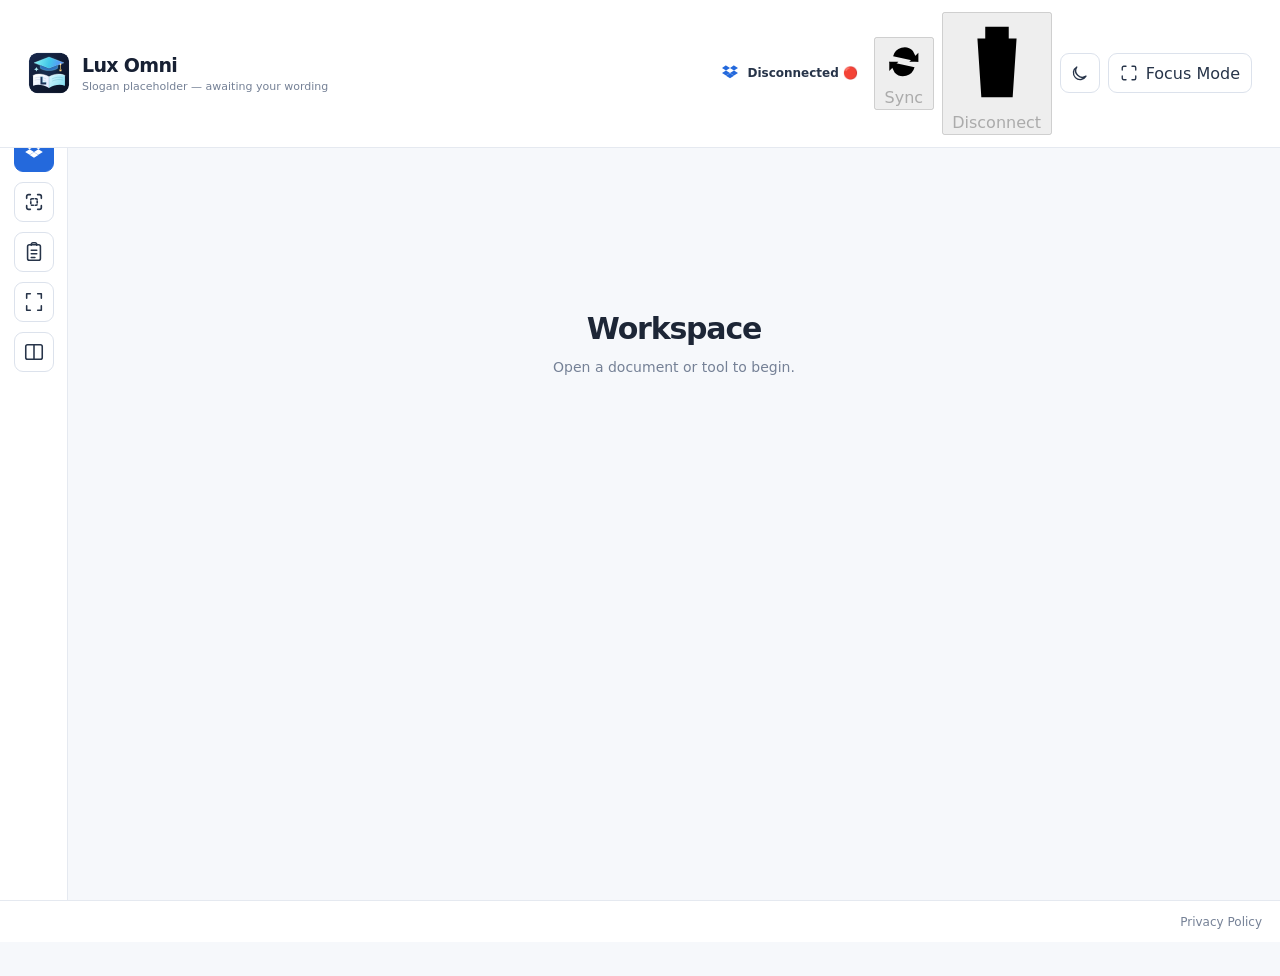
==== site/index.html @ b3dfaf58 "Wire Dropbox manager UI and topbar controls" ====
<!doctype html>
<html lang="en">
<head>
  <meta charset="utf-8">
  <meta name="viewport" content="width=device-width, initial-scale=1">
  <meta name="theme-color" content="#ffffff">
  <meta name="description" content="Lux Omni">
  <link rel="icon" type="image/svg+xml" href="./icons/lux-pdf-viewer-icon.svg">
  <link rel="icon" type="image/png" sizes="64x64" href="./icons/lux-pdf-viewer-icon-64.png">
  <link rel="icon" type="image/png" sizes="256x256" href="./icons/lux-pdf-viewer-icon-256.png">
  <title>Lux Omni</title>
  <script>
    try {
      if (localStorage.getItem("lux-pdf-viewer-theme") === "dark") {
        document.documentElement.setAttribute("data-theme", "dark");
      }
    } catch {}

    try {
      const savedSidebarState = localStorage.getItem("lux-pdf-viewer-sidebar-open");
      document.documentElement.setAttribute(
        "data-sidebar-open",
        savedSidebarState === "false" ? "false" : "true"
      );
    } catch {
      document.documentElement.setAttribute("data-sidebar-open", "true");
    }
  </script>
  <link rel="stylesheet" href="./styles.css">
  <link rel="stylesheet" href="./dropbox-ui.css">
  <link rel="stylesheet" href="./snipping-tool.css">
  <link rel="stylesheet" href="./temporary-log.css">
  <script type="module" src="./app.js"></script>
  <script type="module" src="./snipping-tool.js"></script>
  <script type="module" src="./temporary-log.js"></script>
  <script type="module" src="./dropbox-ui.js"></script>
</head>
<body data-focus-mode="false">
  <script>
    try {
      document.body.dataset.focusMode =
        localStorage.getItem("lux-pdf-viewer-focus-mode") === "true" ? "true" : "false";
    } catch {
      document.body.dataset.focusMode = "false";
    }
  </script>
  <header class="topbar">
    <a class="brand" href="./" aria-label="Lux Omni home">
      <span class="brand-mark" aria-hidden="true">
        <img src="./icons/lux-pdf-viewer-icon.svg" alt="" width="42" height="42">
      </span>
      <span class="brand-copy">
        <span class="brand-name">Lux Omni</span>
        <span class="brand-slogan">Slogan placeholder — awaiting your wording</span>
      </span>
    </a>

    <div class="topbar-actions">
      <button id="dropbox-topbar-button" class="dropbox-topbar-button" type="button" aria-label="Dropbox disconnected" title="Open Dropbox">
        <svg class="dropbox-topbar-logo" viewBox="0 0 24 24" aria-hidden="true">
          <path d="M7.2 2.8 2.4 5.9l4.8 3 4.8-3-4.8-3Zm9.6 0L12 5.9l4.8 3 4.8-3-4.8-3ZM7.2 9l-4.8 3 4.8 3 4.8-3-4.8-3Zm9.6 0L12 12l4.8 3 4.8-3-4.8-3-4.8 3 4.8 3 4.8-3-4.8-3ZM7.2 15.2l4.8 3 4.8-3-4.8-3-4.8 3Z"/>
        </svg>
        <span id="dropbox-status-indicator" class="dropbox-topbar-label" data-state="disconnected">Disconnected 🔴</span>
      </button>
      <button id="dropbox-sync-button" class="dropbox-ui-action dropbox-ui-sync" type="button" title="Save current viewport edits to Dropbox" aria-label="Sync edits to Dropbox" disabled>
        <svg viewBox="0 0 24 24" aria-hidden="true"><path d="M20 7v5h-5M4 17v-5h5"/><path d="M6.1 9A6.5 6.5 0 0 1 17 6l3 6M4 12l3 6a6.5 6.5 0 0 0 10.9-3"/></svg>
        <span class="dropbox-ui-action-label">Sync</span>
      </button>
      <button id="dropbox-disconnect-button" class="dropbox-ui-action dropbox-ui-disconnect" type="button" title="Disconnect Dropbox" aria-label="Disconnect Dropbox" disabled>
        <svg viewBox="0 0 24 24" aria-hidden="true"><path d="M9 6V3h6v3M4 6h16M7 6l1 15h8l1-15M10 10v7M14 10v7"/></svg>
        <span class="dropbox-ui-action-label">Disconnect</span>
      </button>
      <button id="theme-toggle" class="theme-toggle" type="button" aria-label="Switch to dark mode" title="Switch to dark mode" aria-pressed="false">
        <svg class="theme-icon-moon" viewBox="0 0 24 24" aria-hidden="true">
          <path d="M20.2 15.4A8.4 8.4 0 0 1 8.6 3.8 8.5 8.5 0 1 0 20.2 15.4Z"></path>
        </svg>
        <svg class="theme-icon-sun" viewBox="0 0 24 24" aria-hidden="true">
          <circle cx="12" cy="12" r="4"></circle>
          <path d="M12 2v2M12 20v2M4.93 4.93l1.42 1.42m11.3 11.3 1.42 1.42M2 12h2m16 0h2M4.93 19.07l1.42-1.42m11.3-11.3 1.42-1.42"></path>
        </svg>
      </button>
      <button id="focus-mode-toggle" class="focus-toggle" type="button" aria-pressed="false" aria-label="Turn on Focus Mode" title="Turn on Focus Mode">
        <svg class="focus-icon-enter" viewBox="0 0 24 24" aria-hidden="true">
          <path d="M8 3H5a2 2 0 0 0-2 2v3M16 3h3a2 2 0 0 1 2 2v3M21 16v3a2 2 0 0 1-2 2h-3M8 21H5a2 2 0 0 1-2-2v-3"></path>
        </svg>
        <svg class="focus-icon-exit" viewBox="0 0 24 24" aria-hidden="true">
          <path d="M9 3v4a2 2 0 0 1-2 2H3M15 3v4a2 2 0 0 0 2 2h4M3 15h4a2 2 0 0 1 2 2v4M21 15h-4a2 2 0 0 0-2 2v4"></path>
        </svg>
        <span>Focus Mode</span>
      </button>

    </div>
  </header>

  <div class="workspace-shell">
    <div class="sidebar-toggle-row">
      <button
        id="sidebar-toggle"
        class="sidebar-toggle"
        type="button"
        aria-controls="sidebar"
        aria-expanded="true"
        aria-label="Close sidebar"
        title="Close sidebar"
      >
        <svg viewBox="0 0 24 24" aria-hidden="true">
          <path d="M4 6h16M4 12h16M4 18h16"></path>
        </svg>
      </button>
    </div>
    <div id="viewport-composition" class="viewport-composition" hidden>
      <div id="viewport-topbar" class="viewport-topbar" aria-label="Viewport toolbar">
        <div id="viewport-toolbar-full" class="viewport-toolbar-section viewport-toolbar-section--full" hidden>
          <button id="viewport-youtube-full" class="viewport-youtube-button" type="button" aria-label="Load YouTube video into this viewport" title="Load YouTube video into this viewport">
            <svg viewBox="0 0 24 18" aria-hidden="true">
              <path d="M23.5 2.8a3 3 0 0 0-2.1-2.1C19.5.2 12 .2 12 .2S4.5.2 2.6.7A3 3 0 0 0 .5 2.8 31 31 0 0 0 0 9s0 3.7.5 6.2a3 3 0 0 0 2.1 2.1c1.9.5 9.4.5 9.4.5s7.5 0 9.4-.5a3 3 0 0 0 2.1-2.1A31 31 0 0 0 24 9s0-3.7-.5-6.2Z" fill="#ff0033"></path>
              <path d="m9.6 12.7 6.3-3.7-6.3-3.7v7.4Z" fill="#ffffff"></path>
            </svg>
          </button>
          <button id="viewport-minimize-full" class="viewport-minimize-button" type="button" aria-label="Minimize full-screen viewport" title="Minimize viewport">−</button>
          <button id="viewport-close-full" class="viewport-close-button" type="button" data-viewport-close="full" aria-label="Close full-screen viewport" title="Close viewport">×</button>
        </div>
        <div id="viewport-toolbar-left" class="viewport-toolbar-section viewport-toolbar-section--left" hidden>
          <button id="viewport-youtube-left" class="viewport-youtube-button" type="button" aria-label="Load YouTube video into left viewport" title="Load YouTube video into left viewport">
            <svg viewBox="0 0 24 18" aria-hidden="true">
              <path d="M23.5 2.8a3 3 0 0 0-2.1-2.1C19.5.2 12 .2 12 .2S4.5.2 2.6.7A3 3 0 0 0 .5 2.8 31 31 0 0 0 0 9s0 3.7.5 6.2a3 3 0 0 0 2.1 2.1c1.9.5 9.4.5 9.4.5s7.5 0 9.4-.5a3 3 0 0 0 2.1-2.1A31 31 0 0 0 24 9s0-3.7-.5-6.2Z" fill="#ff0033"></path>
              <path d="m9.6 12.7 6.3-3.7-6.3-3.7v7.4Z" fill="#ffffff"></path>
            </svg>
          </button>
          <button id="viewport-minimize-left" class="viewport-minimize-button" type="button" aria-label="Minimize left viewport" title="Minimize left viewport">−</button>
          <button id="viewport-close-left" class="viewport-close-button" type="button" data-viewport-close="left" aria-label="Close left viewport" title="Close left viewport">×</button>
        </div>
        <div id="viewport-toolbar-right" class="viewport-toolbar-section viewport-toolbar-section--right" hidden>
          <button id="viewport-youtube-right" class="viewport-youtube-button" type="button" aria-label="Load YouTube video into right viewport" title="Load YouTube video into right viewport">
            <svg viewBox="0 0 24 18" aria-hidden="true">
              <path d="M23.5 2.8a3 3 0 0 0-2.1-2.1C19.5.2 12 .2 12 .2S4.5.2 2.6.7A3 3 0 0 0 .5 2.8 31 31 0 0 0 0 9s0 3.7.5 6.2a3 3 0 0 0 2.1 2.1c1.9.5 9.4.5 9.4.5s7.5 0 9.4-.5a3 3 0 0 0 2.1-2.1A31 31 0 0 0 24 9s0-3.7-.5-6.2Z" fill="#ff0033"></path>
              <path d="m9.6 12.7 6.3-3.7-6.3-3.7v7.4Z" fill="#ffffff"></path>
            </svg>
          </button>
          <button id="viewport-minimize-right" class="viewport-minimize-button" type="button" aria-label="Minimize right viewport" title="Minimize right viewport">−</button>
          <button id="viewport-close-right" class="viewport-close-button" type="button" data-viewport-close="right" aria-label="Close right viewport" title="Close right viewport">×</button>
        </div>
      </div>
      <div id="viewport-fullscreen-layout" class="viewport-stage viewport-stage--full" hidden>
        <div class="viewport" data-viewport-side="full"></div>
      </div>
      <div id="viewport-split-layout" class="viewport-stage viewport-stage--split" hidden>
        <div class="viewport viewport--split" data-viewport-side="left"></div>
        <div class="viewport viewport--split" data-viewport-side="right"></div>
      </div>
      <span id="viewport-number-full" class="viewport-number viewport-number--full" aria-hidden="true" hidden>0</span>
      <span id="viewport-number-left" class="viewport-number viewport-number--left" aria-hidden="true" hidden>1/2</span>
      <span id="viewport-number-right" class="viewport-number viewport-number--right" aria-hidden="true" hidden>2/2</span>
      <div id="viewport-split-divider" class="viewport-split-divider" role="separator" aria-label="Resize viewports" aria-orientation="vertical" aria-valuemin="20" aria-valuemax="80" aria-valuenow="50" tabindex="0" hidden></div>
      <div id="viewport-minimized-dock" class="viewport-minimized-dock" aria-label="Minimized viewports" hidden>
        <div id="viewport-minimized-items" class="viewport-minimized-items"></div>
      </div>
    </div>

    <div class="workspace-layout">
      <aside id="sidebar" class="sidebar" aria-label="Sidebar">
        <div class="sidebar-inner">
          <div class="sidebar-cloud-actions">
            <button id="dropbox-sidebar-button" class="toolbar-button toolbar-button-primary toolbar-icon-button" type="button" aria-label="Dropbox" title="Dropbox">
              <svg class="dropbox-logo" viewBox="0 0 24 24" aria-hidden="true">
                <path d="M7.2 2.8 2.4 5.9l4.8 3 4.8-3-4.8-3Zm9.6 0L12 5.9l4.8 3 4.8-3-4.8-3ZM7.2 9l-4.8 3 4.8 3 4.8-3-4.8-3Zm9.6 0L12 12l4.8 3 4.8-3-4.8-3-4.8 3 4.8 3 4.8-3-4.8-3ZM7.2 15.2l4.8 3 4.8-3-4.8-3-4.8 3Z"/>
              </svg>
            </button>
            <button id="sidebar-screenshot" class="toolbar-button toolbar-icon-button" type="button" aria-label="Open Lux Omni Snipping Tool" title="Lux Omni Snipping Tool">
              <svg viewBox="0 0 24 24" aria-hidden="true">
                <path d="M8 4H6a2 2 0 0 0-2 2v2M16 4h2a2 2 0 0 1 2 2v2M20 16v2a2 2 0 0 1-2 2h-2M8 20H6a2 2 0 0 1-2-2v-2"/>
                <rect x="8.5" y="8.5" width="7" height="7" rx="1" stroke-dasharray="2 2"/>
              </svg>
            </button>
            <a id="clipboard-open" class="toolbar-button toolbar-icon-button" href="./clipboard.html" target="_blank" rel="noopener noreferrer" aria-label="Open Lux Omni Clipboard in a new tab" title="Lux Omni Clipboard">
              <svg class="clipboard-icon" viewBox="0 0 24 24" aria-hidden="true">
                <rect x="5" y="4" width="14" height="17" rx="2"></rect>
                <path d="M9 4.5V3.8A1.8 1.8 0 0 1 10.8 2h2.4A1.8 1.8 0 0 1 15 3.8v.7M9 10h6M9 14h6M9 18h4"></path>
              </svg>
            </a>
            <button id="viewport-fullscreen" class="toolbar-button toolbar-icon-button viewport-mode-button" type="button" aria-label="Open full-screen viewport" title="Full Screen" aria-pressed="false">
              <svg class="viewport-mode-icon" viewBox="0 0 24 24" aria-hidden="true">
                <path d="M8 3H4v5M16 3h4v5M20 16v5h-4M8 21H4v-5"></path>
              </svg>
            </button>
            <button id="viewport-split-screen" class="toolbar-button toolbar-icon-button viewport-mode-button" type="button" aria-label="Open split-screen viewports" title="Split Screen" aria-pressed="false">
              <svg class="viewport-mode-icon" viewBox="0 0 24 24" aria-hidden="true">
                <rect x="3" y="4" width="18" height="16" rx="2"></rect>
                <path d="M12 4v16"></path>
              </svg>
            </button>
          </div>
        </div>
      </aside>
      <main class="workspace" aria-label="PDF workspace">
        <div class="workspace-empty-state">
          <h1>Workspace</h1>
          <p>Open a document or tool to begin.</p>
        </div>
      </main>
    </div>
  </div>

  <div id="lux-snip-capture-panel" class="lux-snip-capture-panel" hidden role="region" aria-label="Lux Omni Snipping Tool capture options">
    <p class="lux-snip-panel-title">Lux Omni Snipping Tool</p>
    <div class="lux-snip-mode-group" role="group" aria-label="Snip mode">
      <button type="button" data-lux-snip-mode="rectangle" class="is-active" aria-pressed="true">Rectangle</button>
      <button type="button" data-lux-snip-mode="freeform" aria-pressed="false">Freeform</button>
      <button type="button" data-lux-snip-mode="viewport" aria-pressed="false">Viewport</button>
    </div>
    <label for="lux-snip-delay">Delay
      <select id="lux-snip-delay">
        <option value="0">None</option><option value="3">3 seconds</option><option value="5">5 seconds</option><option value="10">10 seconds</option>
      </select>
    </label>
    <button id="lux-snip-new" class="primary" type="button">Start Snipping</button>
    <button id="lux-snip-cancel" class="danger" type="button">Cancel</button>
  </div>
  <div id="lux-snip-countdown" hidden role="status" aria-live="polite"></div>
  <div id="lux-snip-selection" hidden tabindex="-1" aria-label="Select an area of the visible browser viewport">
    <div id="lux-snip-selection-box" hidden></div>
    <div id="lux-snip-selection-help">Drag to select the visible viewport area</div>
    <div id="lux-snip-selection-toolbar" role="toolbar" aria-label="Capture selection tools" hidden>
      <span>Lux Omni Snipping Tool</span>
      <button type="button" data-lux-snip-selection-mode="rectangle">Rectangle</button>
      <button type="button" data-lux-snip-selection-mode="freeform">Freeform</button>
      <button type="button" data-lux-snip-selection-mode="viewport">Viewport</button>
      <button id="lux-snip-selection-cancel" type="button">Cancel</button>
    </div>
  </div>

  <div id="lux-snip-editor-modal" class="lux-snip-editor-modal" role="dialog" aria-modal="true" aria-labelledby="lux-snip-editor-title" hidden>
    <div class="lux-snip-editor-backdrop" aria-hidden="true"></div>
    <section class="lux-snip-editor-dialog">
      <header class="lux-snip-editor-header">
        <img class="lux-snip-brand-icon" src="./icons/lux-pdf-viewer-icon.svg" alt="">
        <h2 id="lux-snip-editor-title" class="lux-snip-editor-title">Lux Omni Snipping Tool</h2>
        <button id="lux-snip-discard" type="button" aria-label="Discard screenshot and close" title="Discard screenshot and close">
          <svg viewBox="0 0 24 24" aria-hidden="true"><path d="M6 6 18 18M18 6 6 18"></path></svg>
        </button>
      </header>
      <div class="lux-snip-editor-toolbar" role="toolbar" aria-label="Screenshot editing tools">
        <button type="button" data-lux-snip-tool="pen" class="is-active" aria-pressed="true" title="Pen"><svg viewBox="0 0 24 24" aria-hidden="true"><path d="m4 20 4.5-1 11-11a2.1 2.1 0 0 0-3-3l-11 11L4 20Z"/></svg>Pen</button>
        <button type="button" data-lux-snip-tool="highlighter" aria-pressed="false" title="Highlighter"><svg viewBox="0 0 24 24" aria-hidden="true"><path d="m4 16 10-10 4 4L8 20H4v-4Z"/><path d="m12 8 4 4M3 22h18"/></svg>Highlight</button>
        <button type="button" data-lux-snip-tool="eraser" aria-pressed="false" title="Eraser"><svg viewBox="0 0 24 24" aria-hidden="true"><path d="m7 21-5-5a2 2 0 0 1 0-3l9-9a2 2 0 0 1 3 0l7 7a2 2 0 0 1 0 3l-7 7H7Z"/><path d="m8 6 10 10M14 21h8"/></svg>Eraser</button>
        <button type="button" data-lux-snip-tool="text" aria-pressed="false" title="Insert text"><svg viewBox="0 0 24 24" aria-hidden="true"><path d="M4 6V4h16v2M12 4v16M8 20h8"/></svg>Text</button>
        <button type="button" data-lux-snip-tool="crop" aria-pressed="false" title="Crop screenshot"><svg viewBox="0 0 24 24" aria-hidden="true"><path d="M6 3v12a3 3 0 0 0 3 3h12M3 6h12a3 3 0 0 1 3 3v12"/></svg>Crop</button>
        <span class="lux-snip-toolbar-divider"></span>
        <div class="lux-snip-color-row" role="group" aria-label="Annotation color">
          <button type="button" data-lux-snip-color="#e03131" class="lux-snip-color is-active" aria-label="Red" aria-pressed="true" title="Red" style="background:#e03131"></button>
          <button type="button" data-lux-snip-color="#ff922b" class="lux-snip-color" aria-label="Orange" aria-pressed="false" title="Orange" style="background:#ff922b"></button>
          <button type="button" data-lux-snip-color="#f08c00" class="lux-snip-color" aria-label="Yellow" aria-pressed="false" title="Yellow" style="background:#f08c00"></button>
          <button type="button" data-lux-snip-color="#2f9e44" class="lux-snip-color" aria-label="Green" aria-pressed="false" title="Green" style="background:#2f9e44"></button>
          <button type="button" data-lux-snip-color="#1971c2" class="lux-snip-color" aria-label="Blue" aria-pressed="false" title="Blue" style="background:#1971c2"></button>
          <button type="button" data-lux-snip-color="#7048e8" class="lux-snip-color" aria-label="Purple" aria-pressed="false" title="Purple" style="background:#7048e8"></button>
          <button type="button" data-lux-snip-color="#111827" class="lux-snip-color" aria-label="Black" aria-pressed="false" title="Black" style="background:#111827"></button>
        </div>
        <select id="lux-snip-width" aria-label="Pen thickness" title="Pen thickness"><option value="2">Thin</option><option value="3" selected>Medium</option><option value="6">Thick</option></select>
        <span class="lux-snip-toolbar-divider"></span>
        <button id="lux-snip-undo" type="button" title="Undo" aria-label="Undo" disabled><svg viewBox="0 0 24 24" aria-hidden="true"><path d="M9 14 4 9l5-5"/><path d="M4 9h9a7 7 0 0 1 0 14h-2"/></svg></button>
        <button id="lux-snip-redo" type="button" title="Redo" aria-label="Redo" disabled><svg viewBox="0 0 24 24" aria-hidden="true"><path d="m15 14 5-5-5-5"/><path d="M20 9h-9a7 7 0 0 0 0 14h2"/></svg></button>
        <button id="lux-snip-zoom-out" type="button" title="Zoom out" aria-label="Zoom out">−</button>
        <span id="lux-snip-zoom-label" aria-live="polite">100%</span>
        <button id="lux-snip-zoom-in" type="button" title="Zoom in" aria-label="Zoom in">+</button>
        <button id="lux-snip-copy" type="button" title="Copy annotated screenshot to the system clipboard"><svg viewBox="0 0 24 24" aria-hidden="true"><rect x="8" y="8" width="12" height="13" rx="2"/><path d="M16 8V5a2 2 0 0 0-2-2H5a2 2 0 0 0-2 2v11a2 2 0 0 0 2 2h3"/></svg>Copy</button>
        <button id="lux-snip-log" type="button" title="Add this annotated screenshot to Lux Omni Clipboard Log"><svg viewBox="0 0 24 24" aria-hidden="true"><path d="M12 5v14M5 12h14"/><path d="M4 3h16a1 1 0 0 1 1 1v16a1 1 0 0 1-1 1H4a1 1 0 0 1-1-1V4a1 1 0 0 1 1-1Z"/></svg>Add to log</button>
        <button id="lux-snip-save" type="button" title="Save screenshot as PNG"><svg viewBox="0 0 24 24" aria-hidden="true"><path d="M12 3v12m-5-5 5 5 5-5M4 18v3h16v-3"/></svg>Save</button>
      </div>
      <div id="lux-snip-workarea" class="lux-snip-workarea">
        <div id="lux-snip-stage">
          <canvas id="lux-snip-base" aria-label="Captured screenshot"></canvas>
          <canvas id="lux-snip-ink" aria-label="Draw or crop on the captured screenshot"></canvas>
          <div id="lux-snip-crop-box" hidden></div>
        </div>
      </div>
      <div id="lux-snip-status" role="status" aria-live="polite"></div>
    </section>
  </div>
  <div id="lux-snip-notice" role="status" aria-live="polite" hidden></div>

  <div id="dropbox-file-manager" class="dropbox-ui-modal" role="dialog" aria-modal="true" aria-labelledby="dropbox-file-manager-title" aria-describedby="dropbox-file-manager-status" hidden>
    <div class="dropbox-ui-backdrop" data-dropbox-ui-close></div>
    <section class="dropbox-ui-dialog" role="document">
      <header class="dropbox-ui-header">
        <div class="dropbox-ui-heading">
          <h2 id="dropbox-file-manager-title">Dropbox Files</h2>
          <p id="dropbox-current-location" class="dropbox-current-location">My Dropbox</p>
        </div>
        <div class="dropbox-ui-header-actions">
          <input id="dropbox-upload-input" class="dropbox-ui-file-input" type="file" aria-label="Choose a file to upload">
          <label class="dropbox-ui-upload-button" for="dropbox-upload-input" title="Upload a file from this device">
            <svg viewBox="0 0 24 24" aria-hidden="true"><path d="M12 16V4m-5 5 5-5 5 5"/><path d="M4 16v4h16v-4"/></svg>
            <span>Upload File</span>
          </label>
          <button id="dropbox-file-manager-close" class="dropbox-ui-close" type="button" aria-label="Close Dropbox Files" title="Close">
            <svg viewBox="0 0 24 24" aria-hidden="true"><path d="m6 6 12 12M18 6 6 18"/></svg>
          </button>
        </div>
      </header>
      <div class="dropbox-ui-navigation">
        <button id="dropbox-folder-back" class="dropbox-ui-back" type="button" disabled>
          <svg viewBox="0 0 24 24" aria-hidden="true"><path d="m14 5-7 7 7 7M7 12h14"/></svg>
          <span>Back</span>
        </button>
        <span class="dropbox-ui-navigation-hint">Choose a file, or open a folder to browse its contents.</span>
      </div>
      <p id="dropbox-file-manager-status" class="dropbox-ui-status" role="status" aria-live="polite">Checking Dropbox connection…</p>
      <div class="dropbox-ui-list-wrap">
        <ul id="dropbox-file-list" class="dropbox-ui-file-list" aria-label="Dropbox files and folders"></ul>
        <div id="dropbox-empty-state" class="dropbox-ui-empty" hidden>
          <svg viewBox="0 0 48 48" aria-hidden="true"><path d="M7 14.5A3.5 3.5 0 0 1 10.5 11H20l4 4h13.5A3.5 3.5 0 0 1 41 18.5v18a3.5 3.5 0 0 1-3.5 3.5h-27A3.5 3.5 0 0 1 7 36.5Z"/></svg>
          <strong>This folder is empty</strong>
          <span>Upload a file or go back to another folder.</span>
        </div>
      </div>
      <footer id="dropbox-selection-actions" class="dropbox-ui-selection" hidden>
        <div class="dropbox-ui-selected-copy">
          <span class="dropbox-ui-selected-label">Selected file</span>
          <strong id="dropbox-selected-name">No file selected</strong>
        </div>
        <div class="dropbox-ui-viewport-actions">
          <button id="dropbox-add-left" type="button">Add to Left Viewport</button>
          <button id="dropbox-add-right" type="button">Add to Right Viewport</button>
          <button id="dropbox-add-full" type="button">Add to Full Viewport</button>
        </div>
      </footer>
    </section>
  </div>
  <div id="dropbox-ui-toast" class="dropbox-ui-toast" role="status" aria-live="polite" hidden></div>

  <footer class="site-footer"><a href="./privacy.html">Privacy Policy</a></footer>
</body>
</html>
---- site/styles.css ----
:root {
  color-scheme: light;
  font-family: Inter, ui-sans-serif, system-ui, -apple-system, BlinkMacSystemFont, "Segoe UI", sans-serif;
  font-synthesis: none;
  text-rendering: optimizeLegibility;
  -webkit-font-smoothing: antialiased;
  -moz-osx-font-smoothing: grayscale;

  --ink: #1d2636;
  --muted: #758196;
  --line: #e5e9f0;
  --panel: #ffffff;
  --workspace: #f6f8fb;
  --accent: #4263eb;
  --brand-mark-bg: #eef2ff;
  --brand-name: #172033;

  --control-text: #273449;
  --control-bg: #ffffff;
  --control-border: #dce2ec;
  --control-hover-bg: #f7f8ff;
  --control-hover-border: #bac7ff;
  --focus-outline: #a5b4fc;
  --sidebar-width: 68px;
}

:root[data-theme="dark"] {
  color-scheme: dark;
  --ink: #e8edf5;
  --muted: #a0aabd;
  --line: #303949;
  --panel: #181e29;
  --workspace: #10151e;
  --accent: #a5b4fc;
  --brand-mark-bg: #252d44;
  --brand-name: #f3f5fa;

  --control-text: #e7ecf5;
  --control-bg: #1d2533;
  --control-border: #3a4557;
  --control-hover-bg: #29344a;
  --control-hover-border: #6577b8;
  --focus-outline: #8195dc;
}

* {
  box-sizing: border-box;
}

html,
body {
  min-width: 320px;
  min-height: 100%;
  margin: 0;
}

body {
  min-height: 100vh;
  color: var(--ink);
  background: var(--workspace);
  transition: background-color 180ms ease, color 180ms ease;
}

button,
a {
  font: inherit;
}

.topbar {
  position: fixed;
  top: 0;
  right: 0;
  left: 0;
  z-index: 10;
  display: flex;
  width: 100%;
  min-height: 76px;
  align-items: center;
  justify-content: space-between;
  gap: 24px;
  padding: 12px 28px;
  border-bottom: 1px solid var(--line);
  background: var(--panel);
  transform: translateY(0);
  transition:
    transform 280ms cubic-bezier(0.22, 1, 0.36, 1),
    background-color 180ms ease,
    color 180ms ease,
    border-color 180ms ease;
}

.brand {
  display: inline-flex;
  min-width: 0;
  align-items: center;
  gap: 12px;
  color: inherit;
  text-decoration: none;
}

.brand-mark {
  display: grid;
  width: 42px;
  height: 42px;
  flex: 0 0 42px;
  place-items: center;
  border-radius: 12px;
  color: var(--accent);
  background: transparent;
  transition: color 180ms ease;
}

.brand-mark img {
  display: block;
  width: 100%;
  height: 100%;
  object-fit: contain;
}

.brand-copy {
  display: flex;
  min-width: 0;
  flex-direction: column;
  gap: 3px;
}

.brand-name {
  overflow: hidden;
  color: var(--brand-name);
  font-size: 19px;
  font-weight: 720;
  letter-spacing: -0.035em;
  line-height: 1.2;
  text-overflow: ellipsis;
  white-space: nowrap;
}

.brand-slogan {
  color: var(--muted);
  font-size: 11px;
  line-height: 1.25;
}

.topbar-actions {
  display: flex;
  flex: 0 0 auto;
  align-items: center;
  gap: 8px;
}

.dropbox-topbar-button {
  display: inline-flex;
  min-width: 0;
  min-height: 40px;
  align-items: center;
  justify-content: center;
  gap: 7px;
  padding: 0 7px;
  border: 1px solid transparent;
  border-radius: 9px;
  color: var(--control-text);
  background: transparent;
  cursor: pointer;
  font: inherit;
  white-space: nowrap;
  transition: background-color 180ms ease, border-color 180ms ease;
}

.dropbox-topbar-button:hover {
  border-color: var(--control-border);
  background: var(--control-hover-bg);
}

.dropbox-topbar-button:focus-visible {
  outline: 3px solid var(--focus-outline);
  outline-offset: 2px;
}

.dropbox-topbar-logo {
  display: block;
  width: 20px;
  height: 20px;
  flex: 0 0 20px;
  fill: #2469dc;
}

.dropbox-topbar-label {
  max-width: 148px;
  overflow: hidden;
  color: var(--control-text);
  font-size: 12px;
  font-weight: 600;
  text-overflow: ellipsis;
  white-space: nowrap;
}

.theme-toggle,
.focus-toggle,
.sidebar-toggle {
  border: 1px solid var(--control-border);
  color: var(--control-text);
  background: var(--control-bg);
  cursor: pointer;
  transition: background-color 180ms ease, color 180ms ease, border-color 180ms ease;
}

.theme-toggle:hover,
.focus-toggle:hover,
.focus-toggle[aria-pressed="true"],
.sidebar-toggle:hover {
  border-color: var(--control-hover-border);
  background: var(--control-hover-bg);
}

.theme-toggle:focus-visible,
.focus-toggle:focus-visible,
.sidebar-toggle:focus-visible,
.brand:focus-visible {
  outline: 3px solid var(--focus-outline);
  outline-offset: 3px;
}

.theme-toggle {
  display: grid;
  width: 40px;
  height: 40px;
  flex: 0 0 40px;
  place-items: center;
  padding: 0;
  border-radius: 9px;
}

.theme-toggle svg {
  width: 19px;
  height: 19px;
  fill: none;
  stroke: currentColor;
  stroke-linecap: round;
  stroke-linejoin: round;
  stroke-width: 1.7;
}

.theme-icon-sun {
  display: none;
}

:root[data-theme="dark"] .theme-icon-moon {
  display: none;
}

:root[data-theme="dark"] .theme-icon-sun {
  display: block;
}

.focus-toggle {
  display: inline-flex;
  min-height: 40px;
  align-items: center;
  justify-content: center;
  gap: 8px;
  padding: 0 11px;
  border-radius: 9px;
  white-space: nowrap;
}

.focus-toggle svg {
  width: 18px;
  height: 18px;
  flex: 0 0 18px;
  fill: none;
  stroke: currentColor;
  stroke-linecap: round;
  stroke-linejoin: round;
  stroke-width: 1.8;
}

.focus-icon-exit {
  display: none;
}

body[data-focus-mode="true"] .focus-icon-enter {
  display: none;
}

body[data-focus-mode="true"] .focus-icon-exit {
  display: block;
}

/* Focus Mode only changes topbar visibility when the user enables it. */
body[data-focus-mode="true"] .topbar {
  transform: translateY(-100%);
  pointer-events: none;
}

body[data-focus-mode="true"] .topbar.is-visible {
  transform: translateY(0);
  pointer-events: auto;
}

.workspace-shell {
  position: relative;
  margin-top: 76px;
}

body[data-focus-mode="true"] .workspace-shell {
  margin-top: 0;
}

.sidebar-toggle-row {
  position: relative;
  z-index: 4;
  display: flex;
  width: var(--sidebar-width);
  height: 44px;
  align-items: center;
  padding: 0 12px;
  background: var(--workspace);
  pointer-events: none;
}

:root[data-sidebar-open="false"] .sidebar-toggle-row {
  background: transparent;
}

.sidebar-toggle {
  pointer-events: auto;
}

.viewport-composition {
  position: absolute;
  top: 0;
  right: 0;
  bottom: 0;
  left: var(--sidebar-width);
  z-index: 2;
  display: grid;
  min-width: 0;
  min-height: 0;
  grid-template-columns: minmax(0, var(--split-left-share, 1fr)) 5px minmax(0, var(--split-right-share, 1fr));
  grid-template-rows: 44px minmax(0, 1fr) auto;
}

:root[data-sidebar-open="false"] .viewport-composition {
  left: 0;
}

.viewport-topbar {
  display: grid;
  grid-column: 1 / -1;
  grid-row: 1;
  min-width: 0;
  grid-template-columns: minmax(0, var(--split-left-share, 1fr)) 5px minmax(0, var(--split-right-share, 1fr));
  background: #d1d5db;
  border-bottom: 1px solid var(--line);
}

.viewport-toolbar-section {
  display: flex;
  min-width: 0;
  min-height: 0;
  align-items: center;
  justify-content: flex-end;
  gap: 6px;
  padding: 0 8px;
}

.viewport-youtube-button {
  display: grid;
  width: 30px;
  height: 26px;
  flex: 0 0 30px;
  place-items: center;
  margin-right: auto;
  padding: 0;
  border: 1px solid transparent;
  border-radius: 5px;
  background: transparent;
  cursor: pointer;
  transition: background-color 140ms ease, border-color 140ms ease;
}

.viewport-youtube-button:hover {
  border-color: rgb(255 0 51 / 20%);
  background: rgb(255 255 255 / 55%);
}

.viewport-youtube-button:focus-visible {
  outline: 2px solid #dc2626;
  outline-offset: 2px;
}

.viewport-youtube-button svg {
  display: block;
  width: 20px;
  height: 15px;
}

.viewport-toolbar-section--full {
  grid-column: 1 / -1;
}

.viewport-toolbar-section--left {
  grid-column: 1;
}

.viewport-toolbar-section--right {
  grid-column: 3;
}

.viewport-minimize-button,
.viewport-close-button {
  display: grid;
  width: 24px;
  height: 24px;
  flex: 0 0 24px;
  place-items: center;
  padding: 0;
  border: 0;
  border-radius: 4px;
  color: #ffffff;
  background: #dc2626;
  cursor: pointer;
  font-size: 20px;
  font-weight: 700;
  line-height: 1;
  transition: background-color 140ms ease, box-shadow 140ms ease;
}

.viewport-minimize-button {
  width: 24px;
  height: 24px;
  flex: 0 0 24px;
  place-items: center;
  padding: 0;
  border: 0;
  border-radius: 4px;
  color: #ffffff;
  background: #6b7280;
  cursor: pointer;
  font-size: 22px;
  font-weight: 600;
  line-height: 1;
  transition: background-color 140ms ease, box-shadow 140ms ease;
}

.viewport-minimize-button:hover {
  background: #4b5563;
}

.viewport-minimize-button:focus-visible {
  outline: 2px solid #374151;
  outline-offset: 2px;
}

.viewport-close-button:hover {
  background: #b91c1c;
}

.viewport-close-button:focus-visible {
  outline: 2px solid #991b1b;
  outline-offset: 2px;
}

.sidebar-toggle {
  display: grid;
  width: 36px;
  height: 36px;
  place-items: center;
  padding: 0;
  border-radius: 8px;
}

.sidebar-toggle svg {
  width: 19px;
  height: 19px;
  fill: none;
  stroke: currentColor;
  stroke-width: 1.8;
  stroke-linecap: round;
}

.workspace-layout {
  display: grid;
  grid-template-columns: var(--sidebar-width) minmax(0, 1fr);
  min-height: calc(100vh - 120px);
  transition: grid-template-columns 240ms cubic-bezier(0.22, 1, 0.36, 1);
}

:root[data-sidebar-open="false"] .workspace-layout {
  grid-template-columns: 0 minmax(0, 1fr);
}

.sidebar {
  min-width: 0;
  overflow: hidden;
  border-right: 1px solid var(--line);
  background: var(--panel);
  transition: background-color 180ms ease, border-color 180ms ease;
}

:root[data-sidebar-open="false"] .sidebar {
  border-right-color: transparent;
}

.sidebar-inner {
  width: var(--sidebar-width);
  min-width: var(--sidebar-width);
  min-height: calc(100vh - 120px);
  height: 100%;
  padding: 12px 8px;
  overflow-x: hidden;
}

.workspace {
  min-width: 0;
  min-height: calc(100vh - 120px);
  background: var(--workspace);
}

.viewport-stage {
  width: 100%;
  height: 100%;
  min-width: 0;
  min-height: 0;
}

.viewport-stage--full {
  grid-column: 1 / -1;
  grid-row: 2;
}

.viewport-stage--split {
  display: contents;
}

.viewport-stage--split > .viewport:first-child {
  grid-column: 1;
  grid-row: 2;
}

.viewport-stage--split > .viewport:last-child {
  grid-column: 3;
  grid-row: 2;
}

.viewport-composition[data-mode^="solo-"] {
  grid-template-columns: minmax(0, 1fr) 0 minmax(0, 0fr);
}

.viewport-composition[data-mode^="solo-"] .viewport-topbar {
  grid-template-columns: minmax(0, 1fr) 0 minmax(0, 0fr);
}

.viewport-composition[data-mode^="solo-"] .viewport-stage--split > .viewport {
  display: none;
}

.viewport-composition[data-mode="solo-left"] .viewport-stage--split > .viewport[data-viewport-side="left"],
.viewport-composition[data-mode="solo-right"] .viewport-stage--split > .viewport[data-viewport-side="right"] {
  display: block;
  grid-column: 1 / -1;
  grid-row: 2;
}

.viewport-number {
  position: relative;
  z-index: 4;
  display: grid;
  width: 25px;
  height: 30px;
  align-self: center;
  justify-self: end;
  place-items: center;
  margin-right: 7px;
  border: 1px solid #94a3b8;
  border-radius: 5px;
  color: #111827;
  background: #ffffff;
  box-shadow: 0 1px 3px rgb(15 23 42 / 12%);
  font-size: 11px;
  font-weight: 750;
  line-height: 1;
  pointer-events: none;
  grid-row: 2;
}

.viewport-number--full {
  grid-column: 1 / -1;
}

.viewport-number--left {
  grid-column: 1;
}

.viewport-number--right {
  grid-column: 3;
}

.viewport-composition[data-mode="solo-right"] .viewport-number--right {
  grid-column: 1 / -1;
}

.viewport-minimized-dock {
  display: flex;
  min-width: 0;
  max-width: 100%;
  grid-column: 1 / -1;
  grid-row: 3;
  align-items: center;
  padding: 7px 9px;
  border-top: 1px solid var(--line);
  background: var(--workspace);
}

.viewport-minimized-items {
  display: flex;
  min-width: 0;
  max-width: 100%;
  flex: 1 1 auto;
  flex-wrap: wrap;
  gap: 7px;
}

.viewport-minimized-bar {
  display: grid;
  width: min(100%, 340px);
  min-width: min(220px, 100%);
  min-height: 34px;
  grid-template-columns: auto minmax(0, 1fr) auto;
  align-items: center;
  gap: 8px;
  padding: 0 10px;
  border: 1px solid var(--control-border);
  border-radius: 7px;
  color: var(--control-text);
  background: var(--panel);
  cursor: pointer;
  text-align: left;
  box-shadow: 0 1px 3px rgb(15 23 42 / 8%);
}

.viewport-minimized-bar:hover {
  border-color: var(--control-hover-border);
  background: var(--control-hover-bg);
}

.viewport-minimized-bar:focus-visible {
  outline: 2px solid var(--focus-outline);
  outline-offset: 2px;
}

.viewport-minimized-file {
  overflow: hidden;
  font-size: 12px;
  line-height: 1.3;
  text-overflow: ellipsis;
  white-space: nowrap;
}

.viewport-minimized-number {
  color: var(--muted);
  font-size: 11px;
  font-weight: 750;
  white-space: nowrap;
}

.viewport-minimized-restore {
  color: var(--muted);
  font-size: 17px;
  line-height: 1;
}

.viewport-composition.is-minimized-only {
  pointer-events: none;
}

.viewport-composition.is-minimized-only .viewport-minimized-dock {
  pointer-events: auto;
}

.viewport-split-divider {
  position: relative;
  z-index: 5;
  grid-column: 2;
  grid-row: 1 / 3;
  width: 5px;
  cursor: col-resize;
  touch-action: none;
  user-select: none;
}

.viewport-split-divider::before {
  position: absolute;
  top: 0;
  bottom: 0;
  left: 2px;
  width: 1px;
  background: var(--line);
  content: "";
  transition: background-color 160ms ease;
}

.viewport-split-divider:hover::before,
.viewport-split-divider:focus-visible::before,
.viewport-split-divider:active::before {
  background: var(--accent);
}

.viewport {
  width: 100%;
  height: 100%;
  min-width: 0;
  min-height: 0;
  overflow-x: hidden;
  overflow-y: scroll;
  border: 1px solid var(--line);
  background: #ffffff;
}

.viewport-youtube-content {
  display: grid;
  width: 100%;
  min-height: 100%;
  place-items: start center;
  padding: 12px;
  background: #ffffff;
}

.viewport-youtube-frame {
  display: block;
  width: min(100%, 960px);
  height: auto;
  aspect-ratio: 16 / 9;
  border: 0;
  background: #000000;
}

.viewport-youtube-error {
  margin: 12px;
  color: #dc2626;
  font-size: 13px;
  line-height: 1.5;
}

.sidebar-cloud-actions {
  display: flex;
  width: 100%;
  flex-direction: column;
  align-items: center;
  gap: 10px;
}

.toolbar-button {
  display: inline-flex;
  width: 100%;
  min-height: 42px;
  align-items: center;
  justify-content: flex-start;
  gap: 11px;
  padding: 10px 12px;
  border: 1px solid var(--control-border);
  border-radius: 10px;
  color: var(--control-text);
  background: var(--control-bg);
  cursor: pointer;
  text-align: left;
  font-weight: 650;
  transition: background-color 180ms ease, color 180ms ease, border-color 180ms ease, opacity 180ms ease;
}

.toolbar-icon-button {
  display: grid;
  width: 40px;
  height: 40px;
  min-height: 40px;
  flex: 0 0 40px;
  place-items: center;
  justify-content: center;
  padding: 0;
  border-radius: 9px;
}

.toolbar-icon-button .dropbox-logo,
.toolbar-icon-button .clipboard-icon {
  width: 22px;
  height: 22px;
}

.clipboard-icon {
  fill: none;
  stroke: currentColor;
  stroke-width: 1.7;
  stroke-linecap: round;
  stroke-linejoin: round;
}

.viewport-mode-button .viewport-mode-icon {
  width: 22px;
  height: 22px;
  fill: none;
  stroke: currentColor;
  stroke-width: 1.7;
  stroke-linecap: round;
  stroke-linejoin: round;
}

.toolbar-button:hover:not(:disabled) {
  border-color: var(--control-hover-border);
  background: var(--control-hover-bg);
}

.toolbar-button:focus-visible {
  outline: 3px solid var(--focus-outline);
  outline-offset: 2px;
}

.toolbar-button-primary {
  border-color: #2469dc;
  color: #fff;
  background: #2469dc;
}

.toolbar-button-primary:hover:not(:disabled) {
  border-color: #1e5ec9;
  background: #1e5ec9;
}

.toolbar-button:disabled {
  cursor: not-allowed;
  opacity: 0.6;
}

.dropbox-logo {
  display: block;
  width: 21px;
  height: 21px;
  flex: 0 0 21px;
  fill: currentColor;
}


.visually-hidden {
  position: absolute !important;
  width: 1px !important;
  height: 1px !important;
  padding: 0 !important;
  margin: -1px !important;
  overflow: hidden !important;
  clip: rect(0, 0, 0, 0) !important;
  white-space: nowrap !important;
  border: 0 !important;
}

.workspace-empty-state {
  display: flex;
  min-height: 50vh;
  flex-direction: column;
  align-items: center;
  justify-content: center;
  gap: 10px;
  padding: 32px;
  color: var(--muted);
  text-align: center;
}

.workspace-empty-state h1 {
  margin: 0;
  color: var(--ink);
  font-size: clamp(21px, 3vw, 30px);
  letter-spacing: -0.04em;
}

.workspace-empty-state p {
  max-width: 620px;
  margin: 0;
  font-size: 14px;
  line-height: 1.6;
}

.pdf-preview-frame {
  display: block;
  width: 100%;
  height: calc(100vh - 150px);
  min-height: 500px;
  border: 0;
  background: var(--panel);
}

.pdf-preview-heading {
  padding: 14px 18px;
  border-bottom: 1px solid var(--line);
  color: var(--ink);
  font-size: 14px;
  font-weight: 650;
  overflow-wrap: anywhere;
}

.pdf-preview-note {
  margin: 0;
  padding: 11px 18px;
  color: var(--muted);
  font-size: 12px;
  line-height: 1.5;
}

.file-preview-image {
  display: block;
  max-width: min(100%, 1200px);
  max-height: calc(100vh - 180px);
  margin: 0 auto;
  object-fit: contain;
}

.file-preview-markdown {
  max-width: 100%;
  margin: 0;
  padding: 20px;
  overflow: auto;
  color: var(--ink);
  background: var(--panel);
  font: 13px/1.65 ui-monospace, SFMono-Regular, Consolas, monospace;
  white-space: pre-wrap;
  overflow-wrap: anywhere;
}

body[data-focus-mode="true"] .workspace-layout,
body[data-focus-mode="true"] .sidebar-inner,
body[data-focus-mode="true"] .workspace {
  min-height: calc(100vh - 44px);
}

[hidden] {
  display: none !important;
}

.site-footer {
  display: flex;
  min-height: 42px;
  align-items: center;
  justify-content: flex-end;
  padding: 8px 18px;
  border-top: 1px solid var(--line);
  background: var(--panel);
  font-size: 12px;
}
.site-footer a {
  color: var(--muted);
  text-decoration: none;
}
.site-footer a:hover {
  color: var(--accent);
  text-decoration: underline;
}

@media (max-width: 560px) {
  .topbar {
    gap: 10px;
    padding-right: 10px;
    padding-left: 10px;
  }

  .topbar-actions {
    gap: 5px;
  }

  .dropbox-topbar-button {
    gap: 4px;
    padding: 0;
  }

  .dropbox-topbar-logo {
    width: 17px;
    height: 17px;
    flex-basis: 17px;
  }

  .dropbox-topbar-label {
    max-width: 92px;
    font-size: 10px;
  }

  .topbar {
    min-height: 68px;
    gap: 10px;
    padding: 10px 12px;
  }

  .brand {
    gap: 8px;
  }

  .brand-mark {
    width: 36px;
    height: 36px;
    flex-basis: 36px;
    border-radius: 10px;
  }

  .brand-mark svg {
    width: 28px;
    height: 28px;
  }

  .brand-name {
    font-size: 15px;
  }

  .brand-slogan {
    max-width: 180px;
    font-size: 10px;
  }

  .focus-toggle {
    width: 40px;
    min-width: 40px;
    padding: 0;
    gap: 0;
  }

  .focus-toggle span {
    display: none;
  }

  .workspace-shell {
    margin-top: 68px;
  }

  body[data-focus-mode="true"] .workspace-shell {
    margin-top: 0;
  }

  .workspace-layout {
    min-height: calc(100vh - 112px);
  }

  .sidebar-inner,
  .workspace {
    min-height: calc(100vh - 112px);
  }
}

@media (prefers-reduced-motion: reduce) {
  *,
  *::before,
  *::after {
    scroll-behavior: auto !important;
    transition-duration: 0.01ms !important;
    animation-duration: 0.01ms !important;
  }
}
---- site/snipping-tool.css ----
/* Lux Omni Snipping Tool: sidebar control and capture/editor surfaces */
#sidebar-screenshot svg {
  width: 22px;
  height: 22px;
  fill: none;
  stroke: currentColor;
  stroke-width: 1.8;
  stroke-linecap: round;
  stroke-linejoin: round;
}
#sidebar-screenshot[aria-busy="true"] { opacity: .6; cursor: progress; }
.lux-snip-capture-panel {
  position: fixed;
  z-index: 5000;
  top: 16px;
  left: 50%;
  display: flex;
  align-items: center;
  gap: 8px;
  max-width: calc(100vw - 24px);
  transform: translateX(-50%);
  padding: 9px 10px;
  border: 1px solid rgb(148 163 184 / 45%);
  border-radius: 13px;
  background: var(--panel, #fff);
  color: var(--ink, #0f172a);
  box-shadow: 0 10px 35px rgb(15 23 42 / 22%);
}
.lux-snip-panel-title { margin: 0 6px 0 2px; font: 750 13px/1.2 system-ui,sans-serif; white-space: nowrap; }
.lux-snip-mode-group { display: flex; align-items: center; gap: 3px; }
.lux-snip-capture-panel button,
.lux-snip-capture-panel select {
  min-height: 34px;
  padding: 6px 9px;
  border: 1px solid var(--control-border, #cbd5e1);
  border-radius: 8px;
  background: var(--control-bg, #fff);
  color: var(--control-text, #0f172a);
  font: 600 12px/1.2 system-ui,sans-serif;
  cursor: pointer;
}
.lux-snip-capture-panel button.is-active { border-color: #2563eb; background: #dbeafe; color: #1d4ed8; }
.lux-snip-capture-panel button.primary { border-color: #1d4ed8; background: #2563eb; color: #fff; }
.lux-snip-capture-panel button.danger { color: #dc2626; }
.lux-snip-capture-panel label { display:flex; align-items:center; gap:5px; color:var(--muted,#64748b); font:600 11px/1.2 system-ui,sans-serif; white-space:nowrap; }
#lux-snip-selection {
  position: fixed;
  z-index: 6000;
  inset: 0;
  overflow: hidden;
  background: transparent;
  cursor: crosshair;
  touch-action: none;
  user-select: none;
}
#lux-snip-selection-box {
  position: absolute;
  border: 2px dashed #2563eb;
  background: rgb(255 255 255 / 4%);
  box-shadow: 0 0 0 9999px rgb(15 23 42 / 40%);
  pointer-events: none;
}
#lux-snip-selection-box::before,
#lux-snip-selection-box::after {
  content:""; position:absolute; width:8px; height:8px; border:2px solid #fff; border-radius:50%; background:#2563eb;
}
#lux-snip-selection-box::before { top:-6px; left:-6px; }
#lux-snip-selection-box::after { right:-6px; bottom:-6px; }
#lux-snip-selection-help {
  position:absolute; top:14px; left:50%; transform:translateX(-50%); max-width:calc(100vw - 24px);
  padding:8px 12px; border-radius:9px; background:#111827; color:#fff;
  font:600 12px/1.4 system-ui,sans-serif; box-shadow:0 6px 20px rgb(0 0 0 / 22%);
  pointer-events:none; white-space:nowrap;
}
#lux-snip-selection-toolbar {
  position:fixed; top:14px; left:50%; transform:translateX(-50%); z-index:2;
  display:flex; align-items:center; gap:8px; padding:7px 10px; border-radius:10px;
  background:#fff; color:#0f172a; box-shadow:0 8px 26px rgb(0 0 0 / 22%);
  font:600 12px system-ui,sans-serif; cursor:default; touch-action:manipulation;
}
#lux-snip-selection-toolbar button { border:1px solid #cbd5e1; border-radius:7px; padding:6px 9px; background:#fff; cursor:pointer; }
#lux-snip-selection-toolbar button:hover { background:#eff6ff; }
#lux-snip-countdown {
  position:fixed; z-index:5990; top:16px; left:50%; transform:translateX(-50%);
  padding:10px 16px; border-radius:10px; background:#111827; color:#fff;
  box-shadow:0 7px 24px rgb(0 0 0 / 22%); font:700 15px system-ui,sans-serif; pointer-events:none;
}
#lux-snip-freeform-path { pointer-events:none; }
.lux-snip-editor-modal {
  position:fixed; inset:0; z-index:7000; display:flex; justify-content:center; align-items:stretch;
  padding:0;
}
.lux-snip-editor-backdrop {
  position:absolute; inset:0; background:rgb(15 23 42 / 38%);
  backdrop-filter:blur(7px); -webkit-backdrop-filter:blur(7px);
}
.lux-snip-editor-dialog {
  position:relative; display:flex; flex-direction:column; overflow:hidden;
  width:100vw; height:100vh; height:100dvh; min-height:0; max-width:none; max-height:none;
  border:0; border-radius:0;
  background:var(--panel,#fff); color:var(--ink,#0f172a);
  box-shadow:none;
}
.lux-snip-editor-header { display:flex; align-items:center; gap:10px; min-height:58px; flex:0 0 auto; padding:9px 14px; border-bottom:1px solid var(--line,#e2e8f0); }
.lux-snip-brand-icon { width:34px; height:34px; flex:0 0 34px; border-radius:9px; }
.lux-snip-editor-title { margin:0; font:750 17px/1.25 system-ui,sans-serif; letter-spacing:-.02em; }
#lux-snip-discard {
  display:grid; place-items:center; width:36px; height:36px; margin-left:auto; flex:0 0 36px;
  border:1px solid rgb(220 38 38 / 24%); border-radius:9px; background:#fff1f2; color:#dc2626; cursor:pointer;
}
#lux-snip-discard:hover { background:#ffe4e6; }
#lux-snip-discard svg { width:19px; height:19px; fill:none; stroke:currentColor; stroke-width:2.5; stroke-linecap:round; }
.lux-snip-editor-toolbar { display:flex; flex:0 0 auto; flex-wrap:wrap; align-items:center; gap:5px; padding:7px 10px; border-bottom:1px solid var(--line,#e2e8f0); }
.lux-snip-editor-toolbar button,
.lux-snip-editor-toolbar select {
  display:inline-flex; align-items:center; justify-content:center; gap:5px; min-height:36px; padding:6px 8px;
  border:1px solid transparent; border-radius:8px; background:transparent; color:var(--ink,#0f172a);
  font:600 12px/1.2 system-ui,sans-serif; cursor:pointer;
}
.lux-snip-editor-toolbar button:hover { background:var(--panel-muted,#f1f5f9); }
.lux-snip-editor-toolbar button.is-active { border-color:#bfdbfe; background:#dbeafe; color:#1d4ed8; }
.lux-snip-editor-toolbar button:disabled { opacity:.4; cursor:not-allowed; }
.lux-snip-editor-toolbar button svg { width:18px; height:18px; fill:none; stroke:currentColor; stroke-width:1.8; stroke-linecap:round; stroke-linejoin:round; }
.lux-snip-toolbar-divider { width:1px; height:25px; background:var(--line,#e2e8f0); margin:0 3px; }
.lux-snip-color-row { display:flex; align-items:center; gap:5px; }
.lux-snip-editor-toolbar button.lux-snip-color { width:21px; min-width:21px; height:21px; min-height:21px; padding:0; border-radius:50%; box-shadow:inset 0 0 0 1px rgb(15 23 42 / 12%); }
.lux-snip-editor-toolbar button.lux-snip-color.is-active { outline:2px solid #2563eb; outline-offset:2px; }
#lux-snip-copy { margin-left:auto; border-color:#2563eb; background:#2563eb; color:#fff; }
#lux-snip-copy:hover { background:#1d4ed8; }
#lux-snip-log { border-color:var(--control-border,#cbd5e1); background:var(--control-bg,#fff); }
#lux-snip-log:hover { background:var(--panel-muted,#f1f5f9); }
#lux-snip-save { border-color:var(--control-border,#cbd5e1); background:var(--control-bg,#fff); }
.lux-snip-workarea { flex:1 1 0; min-height:0; max-height:none; overflow:auto; padding:clamp(8px,1.4vw,22px); background:var(--panel-muted,#f8fafc); }
#lux-snip-stage { position:relative; margin:0 auto; overflow:hidden; background:#fff; box-shadow:0 2px 12px rgb(15 23 42 / 15%); }
#lux-snip-base,#lux-snip-ink { position:absolute; top:0; left:0; display:block; max-width:none; margin:0; }
#lux-snip-base { z-index:0; pointer-events:none; }
#lux-snip-ink { z-index:1; cursor:crosshair; touch-action:none; }
#lux-snip-ink.is-text-tool { cursor:text; }
#lux-snip-ink.is-crop-tool { cursor:crosshair; }
#lux-snip-crop-box { position:absolute; z-index:3; border:2px dashed #2563eb; background:rgb(37 99 235 / 10%); pointer-events:none; }
.lux-snip-text-entry {
  position:absolute; z-index:4; min-height:30px; min-width:140px; padding:5px 7px; resize:both;
  border:1px dashed #2563eb; border-radius:4px; outline:none; background:rgb(255 255 255 / 95%);
  color:#111827; font-family:system-ui,sans-serif; line-height:1.35; box-shadow:0 2px 8px rgb(15 23 42 / 16%);
}
#lux-snip-status { flex:0 0 auto; min-height:30px; padding:7px 12px; border-top:1px solid var(--line,#e2e8f0); color:var(--muted,#64748b); font:12px/1.4 system-ui,sans-serif; }
#lux-snip-notice {
  position:fixed; z-index:8000; right:16px; bottom:16px; max-width:min(480px,calc(100vw - 32px));
  padding:12px 15px; border:1px solid rgb(148 163 184 / 35%); border-radius:10px;
  background:#111827; color:#fff; font:500 13px/1.45 system-ui,sans-serif; box-shadow:0 10px 30px rgb(0 0 0 / 25%);
}
#lux-snip-capture-panel[hidden],#lux-snip-selection[hidden],#lux-snip-editor-modal[hidden],#lux-snip-countdown[hidden],#lux-snip-notice[hidden] { display:none !important; }
@media(max-width:760px) {
  .lux-snip-capture-panel { flex-wrap:wrap; justify-content:center; top:8px; }
  .lux-snip-panel-title { flex-basis:100%; text-align:center; }
  .lux-snip-editor-modal { padding:0; }
  .lux-snip-editor-dialog { width:100vw; height:100vh; height:100dvh; max-height:none; border-radius:0; }
  .lux-snip-editor-title { font-size:14px; }
  .lux-snip-editor-toolbar { gap:3px; padding:6px; }
  .lux-snip-editor-toolbar button,.lux-snip-editor-toolbar select { min-height:33px; padding:5px; font-size:10px; }
  #lux-snip-copy { margin-left:0; }
  .lux-snip-workarea { min-height:0; max-height:none; padding:8px; }
}
@media(prefers-reduced-motion:reduce) { #sidebar-screenshot,.lux-snip-capture-panel button { transition:none; } }
---- site/temporary-log.css ----
/* Lux Omni Temporary Log custom context menu */
.lux-temp-log-menu {
  position: fixed;
  z-index: 9500;
  width: min(292px, calc(100vw - 16px));
  padding: 7px;
  border: 1px solid var(--line, #e5e9f0);
  border-radius: 12px;
  color: var(--ink, #1d2636);
  background: var(--panel, #fff);
  box-shadow: 0 16px 42px rgb(15 23 42 / 23%);
  font: 13px/1.4 Inter, ui-sans-serif, system-ui, -apple-system, BlinkMacSystemFont, "Segoe UI", sans-serif;
}
.lux-temp-log-menu[hidden],
.lux-temp-log-toast[hidden] {
  display: none !important;
}
.lux-temp-log-menu-heading {
  padding: 7px 9px 6px;
  color: var(--muted, #758196);
  font-size: 10px;
  font-weight: 800;
  letter-spacing: .11em;
}
.lux-temp-log-menu-item {
  display: flex;
  align-items: center;
  gap: 10px;
  width: 100%;
  min-height: 40px;
  padding: 9px 10px;
  border: 1px solid transparent;
  border-radius: 8px;
  color: var(--ink, #1d2636);
  background: transparent;
  text-align: left;
  cursor: pointer;
  font: inherit;
}
.lux-temp-log-menu-item:hover,
.lux-temp-log-menu-item:focus-visible {
  border-color: var(--control-hover-border, #bac7ff);
  background: var(--control-hover-bg, #f7f8ff);
  outline: none;
}
.lux-temp-log-menu-item:disabled {
  opacity: .55;
  cursor: progress;
}
.lux-temp-log-menu-item svg {
  width: 18px;
  height: 18px;
  flex: 0 0 18px;
  fill: none;
  stroke: currentColor;
  stroke-width: 1.8;
  stroke-linecap: round;
  stroke-linejoin: round;
}
.lux-temp-log-menu-divider {
  height: 1px;
  margin: 4px 6px;
  background: var(--line, #e5e9f0);
}
.lux-temp-log-menu-hint {
  margin: 5px 9px 3px;
  color: var(--muted, #758196);
  font-size: 10px;
}
.lux-temp-log-toast {
  position: fixed;
  z-index: 9600;
  right: 16px;
  bottom: 16px;
  max-width: min(430px, calc(100vw - 32px));
  padding: 12px 15px;
  border: 1px solid var(--line, #e5e9f0);
  border-radius: 11px;
  color: var(--ink, #1d2636);
  background: var(--panel, #fff);
  box-shadow: 0 12px 34px rgb(15 23 42 / 18%);
  font: 500 13px/1.45 Inter, ui-sans-serif, system-ui, -apple-system, BlinkMacSystemFont, "Segoe UI", sans-serif;
}
.lux-temp-log-toast.is-error {
  border-color: #ef4444;
}
@media (max-width: 480px) {
  .lux-temp-log-menu {
    width: min(280px, calc(100vw - 16px));
  }
  .lux-temp-log-toast {
    right: 8px;
    bottom: 8px;
    max-width: calc(100vw - 16px);
  }
}
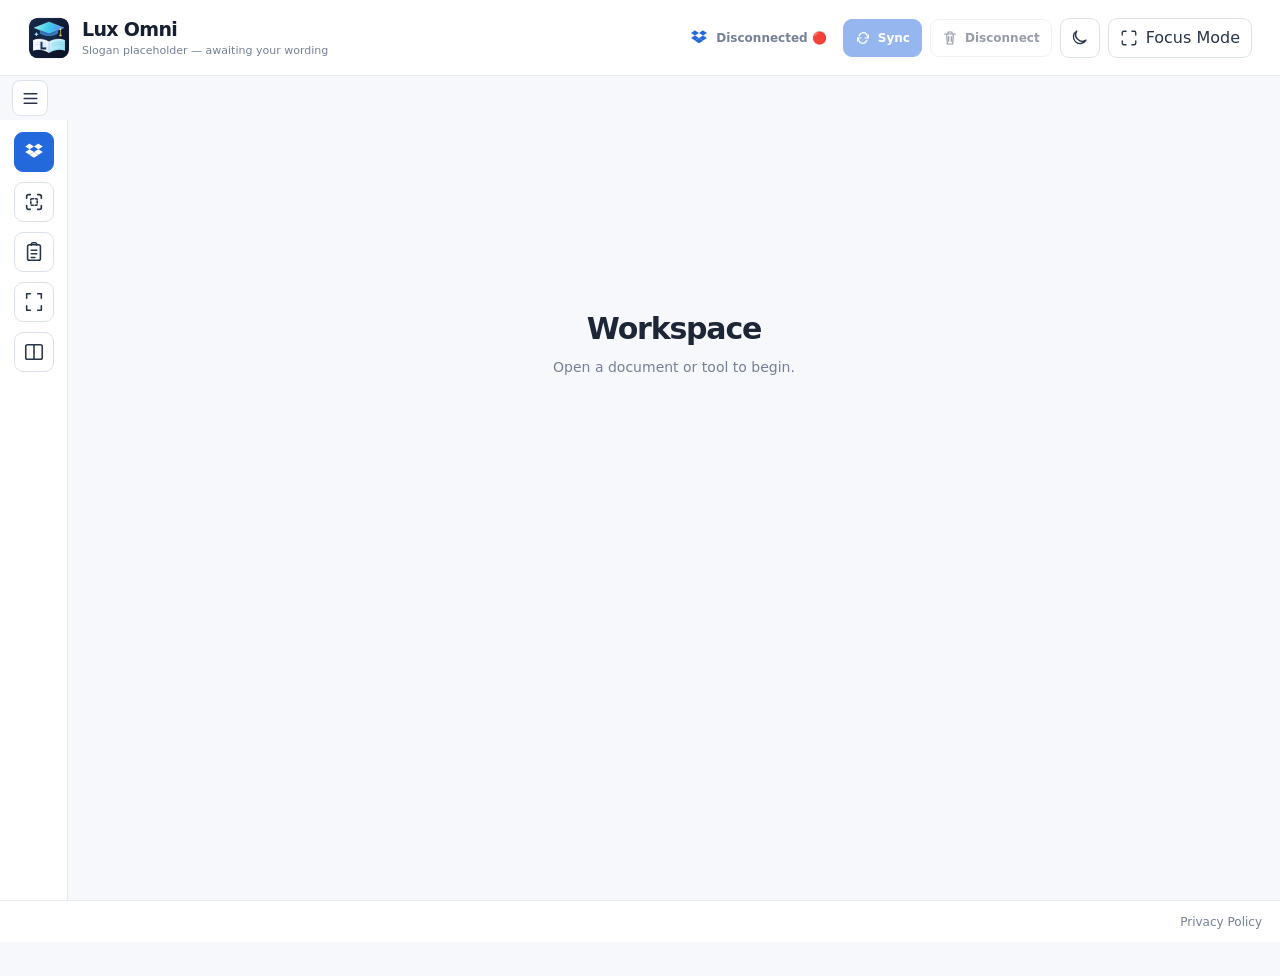
==== commit 5bd1dcb0: "Load Dropbox viewport bridge before its UI" ====
--- a/site/index.html
+++ b/site/index.html
@@ -33,6 +33,7 @@
   <script type="module" src="./app.js"></script>
   <script type="module" src="./snipping-tool.js"></script>
   <script type="module" src="./temporary-log.js"></script>
+  <script type="module" src="./dropbox-viewport-bridge.js"></script>
   <script type="module" src="./dropbox-ui.js"></script>
 </head>
 <body data-focus-mode="false">
--- a/site/dropbox-ui.css
+++ b/site/dropbox-ui.css
@@ -0,0 +1,197 @@
+/* Dropbox UI integration — isolated from the main application stylesheet. */
+.dropbox-topbar-button {
+  gap: 7px;
+  max-width: min(250px, 34vw);
+}
+.dropbox-topbar-label[data-state="connected"] { color: #17834e; }
+.dropbox-topbar-label[data-state="disconnected"] { color: var(--muted); }
+
+.dropbox-ui-action,
+.dropbox-ui-upload-button,
+.dropbox-ui-back,
+.dropbox-ui-close,
+.dropbox-ui-viewport-actions button {
+  display: inline-flex; align-items: center; justify-content: center; gap: 7px;
+  min-height: 38px; padding: 8px 11px; border: 1px solid var(--control-border);
+  border-radius: 9px; color: var(--control-text); background: var(--control-bg);
+  font: inherit; font-size: 12px; font-weight: 650; cursor: pointer;
+  transition: background-color 160ms ease, border-color 160ms ease, opacity 160ms ease;
+}
+.dropbox-ui-action:hover:not(:disabled),
+.dropbox-ui-upload-button:hover,
+.dropbox-ui-back:hover:not(:disabled),
+.dropbox-ui-close:hover,
+.dropbox-ui-viewport-actions button:hover:not(:disabled) {
+  border-color: var(--control-hover-border); background: var(--control-hover-bg);
+}
+.dropbox-ui-action:focus-visible, .dropbox-ui-upload-button:focus-visible,
+.dropbox-ui-back:focus-visible, .dropbox-ui-close:focus-visible,
+.dropbox-ui-viewport-actions button:focus-visible,
+.dropbox-ui-file-row:focus-visible {
+  outline: 3px solid var(--focus-outline); outline-offset: 2px;
+}
+.dropbox-ui-action:disabled, .dropbox-ui-back:disabled,
+.dropbox-ui-viewport-actions button:disabled { cursor: not-allowed; opacity: .48; }
+.dropbox-ui-action svg, .dropbox-ui-upload-button svg,
+.dropbox-ui-back svg, .dropbox-ui-close svg {
+  width: 16px; height: 16px; flex: 0 0 16px; fill: none; stroke: currentColor;
+  stroke-width: 1.8; stroke-linecap: round; stroke-linejoin: round;
+}
+.dropbox-ui-sync { border-color: #2469dc; color: #fff; background: #2469dc; }
+.dropbox-ui-sync:hover:not(:disabled) { border-color: #1e5ec9; background: #1e5ec9; }
+.dropbox-ui-modal[hidden], .dropbox-ui-toast[hidden],
+.dropbox-ui-empty[hidden], .dropbox-ui-selection[hidden] { display: none !important; }
+.dropbox-ui-modal {
+  position: fixed; inset: 0; z-index: 1500; display: grid; place-items: center;
+  padding: clamp(10px, 3vw, 28px);
+}
+.dropbox-ui-backdrop {
+  position: absolute; inset: 0; background: rgb(8 13 25 / 62%);
+  backdrop-filter: blur(5px); -webkit-backdrop-filter: blur(5px);
+}
+.dropbox-ui-dialog {
+  position: relative; z-index: 1; display: flex; flex-direction: column;
+  width: min(100%, 900px); max-height: min(88vh, 820px);
+  min-height: min(360px, 75vh); overflow: hidden; border: 1px solid var(--line);
+  border-radius: 18px; color: var(--ink); background: var(--panel);
+  box-shadow: 0 24px 85px rgb(0 0 0 / 32%); animation: dropbox-ui-appear 160ms ease-out;
+}
+@keyframes dropbox-ui-appear {
+  from { opacity: 0; transform: translateY(8px) scale(.99); }
+  to { opacity: 1; transform: translateY(0) scale(1); }
+}
+.dropbox-ui-header {
+  display: flex; flex: 0 0 auto; align-items: center; justify-content: space-between;
+  gap: 18px; padding: 21px 24px 17px; border-bottom: 1px solid var(--line);
+}
+.dropbox-ui-heading { min-width: 0; }
+.dropbox-ui-heading h2 {
+  margin: 0; color: var(--brand-name); font-size: 22px; font-weight: 750; letter-spacing: -.035em;
+}
+.dropbox-current-location {
+  overflow: hidden; margin: 5px 0 0; color: var(--muted); font-size: 12px;
+  text-overflow: ellipsis; white-space: nowrap;
+}
+.dropbox-ui-header-actions { display: inline-flex; flex: 0 0 auto; align-items: center; gap: 9px; }
+.dropbox-ui-upload-button { border-color: #2469dc; color: #fff; background: #2469dc; cursor: pointer; }
+.dropbox-ui-upload-button:hover { border-color: #1e5ec9; background: #1e5ec9; }
+.dropbox-ui-file-input {
+  position: absolute; width: 1px; height: 1px; overflow: hidden; clip: rect(0, 0, 0, 0);
+  clip-path: inset(50%); white-space: nowrap;
+}
+.dropbox-ui-file-input:focus-visible + .dropbox-ui-upload-button {
+  outline: 3px solid var(--focus-outline); outline-offset: 2px;
+}
+.dropbox-ui-close { width: 38px; min-width: 38px; height: 38px; padding: 0; }
+.dropbox-ui-navigation {
+  display: flex; flex: 0 0 auto; align-items: center; justify-content: space-between;
+  gap: 12px; padding: 12px 24px; border-bottom: 1px solid var(--line); background: var(--workspace);
+}
+.dropbox-ui-back { min-height: 32px; padding: 6px 10px; }
+.dropbox-ui-navigation-hint { color: var(--muted); font-size: 12px; }
+.dropbox-ui-status {
+  flex: 0 0 auto; min-height: 18px; margin: 0; padding: 11px 24px;
+  color: var(--muted); font-size: 12px; line-height: 1.45;
+}
+.dropbox-ui-status[data-kind="error"] { color: #c33d4a; }
+.dropbox-ui-status[data-kind="success"] { color: #17834e; }
+.dropbox-ui-list-wrap { position: relative; min-height: 0; flex: 1 1 auto; overflow: auto; overscroll-behavior: contain; }
+.dropbox-ui-file-list {
+  display: grid; grid-template-columns: repeat(auto-fill, minmax(min(100%, 255px), 1fr));
+  align-content: start; gap: 9px; margin: 0; padding: 0 24px 22px; list-style: none;
+}
+.dropbox-ui-file-item { min-width: 0; }
+.dropbox-ui-file-row {
+  display: flex; width: 100%; min-width: 0; min-height: 62px; align-items: center; gap: 12px;
+  padding: 10px 12px; border: 1px solid var(--line); border-radius: 11px;
+  color: var(--control-text); background: var(--control-bg); text-align: left; cursor: pointer;
+  transition: background-color 140ms ease, border-color 140ms ease, box-shadow 140ms ease;
+}
+.dropbox-ui-file-row:hover { border-color: var(--control-hover-border); background: var(--control-hover-bg); }
+.dropbox-ui-file-row[aria-pressed="true"] {
+  border-color: #2469dc; background: rgb(36 105 220 / 9%);
+  box-shadow: inset 0 0 0 1px rgb(36 105 220 / 28%);
+}
+.dropbox-ui-file-icon {
+  display: grid; width: 38px; height: 38px; flex: 0 0 38px; place-items: center;
+  border-radius: 10px; color: #2469dc; background: rgb(36 105 220 / 10%);
+}
+.dropbox-ui-file-icon[data-kind="folder"] { color: #be8508; background: rgb(190 133 8 / 12%); }
+.dropbox-ui-file-icon svg {
+  width: 22px; height: 22px; fill: none; stroke: currentColor; stroke-width: 1.7;
+  stroke-linecap: round; stroke-linejoin: round;
+}
+.dropbox-ui-file-copy { display: flex; min-width: 0; flex: 1 1 auto; flex-direction: column; gap: 4px; }
+.dropbox-ui-file-name {
+  overflow: hidden; color: var(--ink); font-size: 13px; font-weight: 650;
+  text-overflow: ellipsis; white-space: nowrap;
+}
+.dropbox-ui-file-meta {
+  overflow: hidden; color: var(--muted); font-size: 11px; text-overflow: ellipsis; white-space: nowrap;
+}
+.dropbox-ui-empty {
+  display: grid; min-height: 190px; justify-items: center; align-content: center;
+  gap: 8px; padding: 24px; color: var(--muted); text-align: center;
+}
+.dropbox-ui-empty svg {
+  width: 44px; height: 44px; margin-bottom: 6px; fill: none; stroke: currentColor;
+  stroke-width: 1.6; stroke-linejoin: round;
+}
+.dropbox-ui-empty strong { color: var(--ink); font-size: 14px; }
+.dropbox-ui-empty span { font-size: 12px; }
+.dropbox-ui-selection {
+  display: flex; flex: 0 0 auto; align-items: center; justify-content: space-between;
+  gap: 16px; padding: 14px 20px; border-top: 1px solid var(--line); background: var(--panel);
+}
+.dropbox-ui-selected-copy { display: flex; min-width: 0; flex-direction: column; gap: 4px; }
+.dropbox-ui-selected-label {
+  color: var(--muted); font-size: 10px; font-weight: 750; letter-spacing: .07em; text-transform: uppercase;
+}
+.dropbox-ui-selected-copy strong {
+  overflow: hidden; max-width: 220px; color: var(--ink); font-size: 12px;
+  text-overflow: ellipsis; white-space: nowrap;
+}
+.dropbox-ui-viewport-actions { display: flex; flex-wrap: wrap; justify-content: flex-end; gap: 7px; }
+.dropbox-ui-viewport-actions button { min-height: 34px; padding: 7px 9px; font-size: 11px; }
+.dropbox-ui-toast {
+  position: fixed; right: 18px; bottom: 18px; z-index: 1600;
+  max-width: min(440px, calc(100vw - 36px)); padding: 12px 15px; border: 1px solid var(--line);
+  border-radius: 12px; color: var(--ink); background: var(--panel);
+  box-shadow: 0 12px 40px rgb(0 0 0 / 18%); font-size: 12px; line-height: 1.5;
+}
+.dropbox-ui-toast[data-kind="error"] { border-color: #d95d67; }
+.dropbox-ui-toast[data-kind="success"] { border-color: #2a9d69; }
+body.dropbox-ui-open { overflow: hidden; }
+
+@media (max-width: 760px) {
+  .dropbox-ui-selection { align-items: stretch; flex-direction: column; }
+  .dropbox-ui-selected-copy strong { max-width: none; }
+  .dropbox-ui-viewport-actions { justify-content: stretch; }
+  .dropbox-ui-viewport-actions button { flex: 1 1 150px; }
+}
+@media (max-width: 560px) {
+  .topbar { gap: 6px; padding-right: 8px; padding-left: 8px; }
+  .brand { flex: 1 1 80px; min-width: 0; gap: 5px; }
+  .brand-mark { width: 32px; height: 32px; flex-basis: 32px; }
+  .brand-slogan { display: none; }
+  .topbar-actions { gap: 3px; }
+  .dropbox-topbar-button { max-width: 105px; min-width: 0; gap: 4px; padding: 0 3px; }
+  .dropbox-topbar-logo { width: 16px; height: 16px; flex-basis: 16px; }
+  .dropbox-topbar-label { max-width: 82px; font-size: 10px; }
+  .dropbox-ui-action { width: 34px; min-width: 34px; flex: 0 0 34px; padding: 0; }
+  .theme-toggle, .focus-toggle { width: 34px; min-width: 34px; flex: 0 0 34px; }
+  .dropbox-ui-action svg { width: 15px; height: 15px; }
+  .dropbox-ui-action-label { display: none; }
+  .dropbox-ui-dialog { min-height: min(330px, 78vh); max-height: 90vh; border-radius: 14px; }
+  .dropbox-ui-header { align-items: flex-start; padding: 16px; gap: 10px; }
+  .dropbox-ui-heading h2 { font-size: 18px; }
+  .dropbox-ui-header-actions { gap: 6px; }
+  .dropbox-ui-upload-button { min-height: 36px; padding: 7px 8px; font-size: 11px; }
+  .dropbox-ui-upload-button span { max-width: 66px; }
+  .dropbox-ui-navigation { padding: 10px 16px; }
+  .dropbox-ui-navigation-hint { display: none; }
+  .dropbox-ui-status { padding: 10px 16px; }
+  .dropbox-ui-file-list { grid-template-columns: 1fr; padding: 0 16px 16px; }
+  .dropbox-ui-selection { padding: 12px 16px; }
+  .dropbox-ui-viewport-actions button { flex-basis: 100%; }
+}
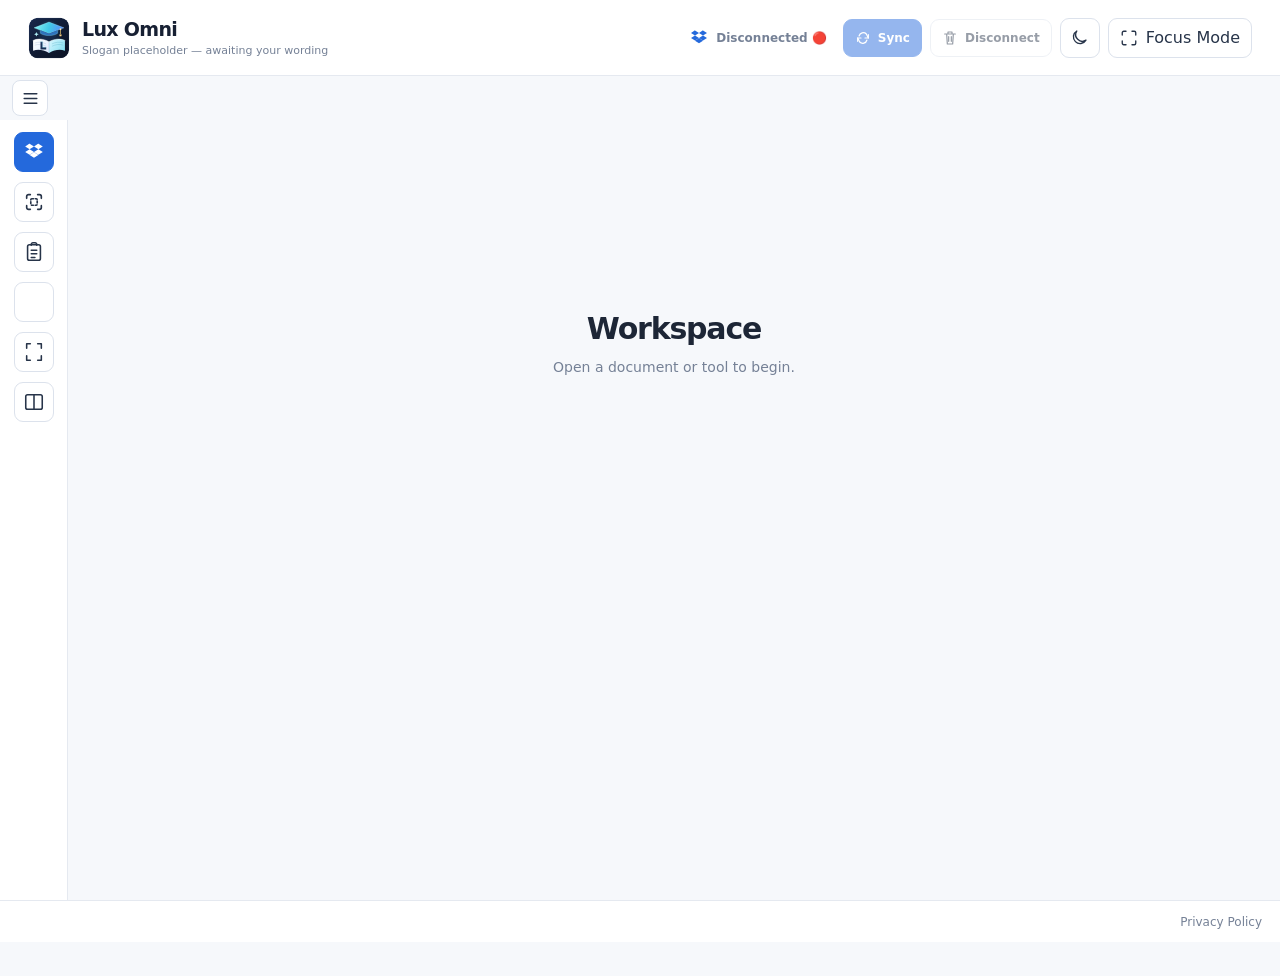
==== commit 63282e5b: "Move YouTube action from viewport toolbars to sidebar" ====
--- a/site/index.html
+++ b/site/index.html
@@ -27,6 +27,7 @@
     }
   </script>
   <link rel="stylesheet" href="./styles.css">
+  <link rel="stylesheet" href="./pdf-editor.css">
   <link rel="stylesheet" href="./dropbox-ui.css">
   <link rel="stylesheet" href="./snipping-tool.css">
   <link rel="stylesheet" href="./temporary-log.css">
@@ -112,32 +113,14 @@
     <div id="viewport-composition" class="viewport-composition" hidden>
       <div id="viewport-topbar" class="viewport-topbar" aria-label="Viewport toolbar">
         <div id="viewport-toolbar-full" class="viewport-toolbar-section viewport-toolbar-section--full" hidden>
-          <button id="viewport-youtube-full" class="viewport-youtube-button" type="button" aria-label="Load YouTube video into this viewport" title="Load YouTube video into this viewport">
-            <svg viewBox="0 0 24 18" aria-hidden="true">
-              <path d="M23.5 2.8a3 3 0 0 0-2.1-2.1C19.5.2 12 .2 12 .2S4.5.2 2.6.7A3 3 0 0 0 .5 2.8 31 31 0 0 0 0 9s0 3.7.5 6.2a3 3 0 0 0 2.1 2.1c1.9.5 9.4.5 9.4.5s7.5 0 9.4-.5a3 3 0 0 0 2.1-2.1A31 31 0 0 0 24 9s0-3.7-.5-6.2Z" fill="#ff0033"></path>
-              <path d="m9.6 12.7 6.3-3.7-6.3-3.7v7.4Z" fill="#ffffff"></path>
-            </svg>
-          </button>
           <button id="viewport-minimize-full" class="viewport-minimize-button" type="button" aria-label="Minimize full-screen viewport" title="Minimize viewport">−</button>
           <button id="viewport-close-full" class="viewport-close-button" type="button" data-viewport-close="full" aria-label="Close full-screen viewport" title="Close viewport">×</button>
         </div>
         <div id="viewport-toolbar-left" class="viewport-toolbar-section viewport-toolbar-section--left" hidden>
-          <button id="viewport-youtube-left" class="viewport-youtube-button" type="button" aria-label="Load YouTube video into left viewport" title="Load YouTube video into left viewport">
-            <svg viewBox="0 0 24 18" aria-hidden="true">
-              <path d="M23.5 2.8a3 3 0 0 0-2.1-2.1C19.5.2 12 .2 12 .2S4.5.2 2.6.7A3 3 0 0 0 .5 2.8 31 31 0 0 0 0 9s0 3.7.5 6.2a3 3 0 0 0 2.1 2.1c1.9.5 9.4.5 9.4.5s7.5 0 9.4-.5a3 3 0 0 0 2.1-2.1A31 31 0 0 0 24 9s0-3.7-.5-6.2Z" fill="#ff0033"></path>
-              <path d="m9.6 12.7 6.3-3.7-6.3-3.7v7.4Z" fill="#ffffff"></path>
-            </svg>
-          </button>
           <button id="viewport-minimize-left" class="viewport-minimize-button" type="button" aria-label="Minimize left viewport" title="Minimize left viewport">−</button>
           <button id="viewport-close-left" class="viewport-close-button" type="button" data-viewport-close="left" aria-label="Close left viewport" title="Close left viewport">×</button>
         </div>
         <div id="viewport-toolbar-right" class="viewport-toolbar-section viewport-toolbar-section--right" hidden>
-          <button id="viewport-youtube-right" class="viewport-youtube-button" type="button" aria-label="Load YouTube video into right viewport" title="Load YouTube video into right viewport">
-            <svg viewBox="0 0 24 18" aria-hidden="true">
-              <path d="M23.5 2.8a3 3 0 0 0-2.1-2.1C19.5.2 12 .2 12 .2S4.5.2 2.6.7A3 3 0 0 0 .5 2.8 31 31 0 0 0 0 9s0 3.7.5 6.2a3 3 0 0 0 2.1 2.1c1.9.5 9.4.5 9.4.5s7.5 0 9.4-.5a3 3 0 0 0 2.1-2.1A31 31 0 0 0 24 9s0-3.7-.5-6.2Z" fill="#ff0033"></path>
-              <path d="m9.6 12.7 6.3-3.7-6.3-3.7v7.4Z" fill="#ffffff"></path>
-            </svg>
-          </button>
           <button id="viewport-minimize-right" class="viewport-minimize-button" type="button" aria-label="Minimize right viewport" title="Minimize right viewport">−</button>
           <button id="viewport-close-right" class="viewport-close-button" type="button" data-viewport-close="right" aria-label="Close right viewport" title="Close right viewport">×</button>
         </div>
@@ -179,6 +162,12 @@
                 <path d="M9 4.5V3.8A1.8 1.8 0 0 1 10.8 2h2.4A1.8 1.8 0 0 1 15 3.8v.7M9 10h6M9 14h6M9 18h4"></path>
               </svg>
             </a>
+            <button id="sidebar-youtube-button" class="toolbar-button toolbar-icon-button youtube-sidebar-button" type="button" aria-label="Load a YouTube video" title="YouTube">
+              <svg class="youtube-sidebar-icon" viewBox="0 0 24 18" aria-hidden="true">
+                <path d="M23.5 2.8a3 3 0 0 0-2.1-2.1C19.5.2 12 .2 12 .2S4.5.2 2.6.7A3 3 0 0 0 .5 2.8 31 31 0 0 0 0 9s0 3.7.5 6.2a3 3 0 0 0 2.1 2.1c1.9.5 9.4.5 9.4.5s7.5 0 9.4-.5a3 3 0 0 0 2.1-2.1A31 31 0 0 0 24 9s0-3.7-.5-6.2Z" fill="#ff0033"></path>
+                <path d="m9.6 12.7 6.3-3.7-6.3-3.7v7.4Z" fill="#ffffff"></path>
+              </svg>
+            </button>
             <button id="viewport-fullscreen" class="toolbar-button toolbar-icon-button viewport-mode-button" type="button" aria-label="Open full-screen viewport" title="Full Screen" aria-pressed="false">
               <svg class="viewport-mode-icon" viewBox="0 0 24 24" aria-hidden="true">
                 <path d="M8 3H4v5M16 3h4v5M20 16v5h-4M8 21H4v-5"></path>
--- a/site/pdf-editor.css
+++ b/site/pdf-editor.css
@@ -0,0 +1,172 @@
+/* Lux Omni PDF.js workspace and annotation toolbar. */
+.lux-pdf-editor-root {
+  display: flex !important;
+  min-width: 0;
+  min-height: 0 !important;
+  padding: 0;
+}
+.lux-pdf-editor {
+  display: flex;
+  flex: 1 1 auto;
+  flex-direction: column;
+  width: 100%;
+  min-width: 0;
+  min-height: 0;
+  color: #172033;
+  background: #e9edf3;
+  color-scheme: light;
+  /* The PDF.js stylesheet's :root variables do not cross the Shadow DOM boundary. */
+  --viewer-container-height: 0;
+  --pdfViewer-padding-bottom: 0;
+  --page-margin: 1px auto -8px;
+  --page-border: 9px solid transparent;
+  --spreadHorizontalWrapped-margin-LR: -3.5px;
+  --loading-icon-delay: 400ms;
+  --focus-ring-color: var(--focus-outline-color, #0060df);
+  --focus-ring-outline: var(--focus-outline-width, 2px) solid var(--focus-ring-color);
+  --text-primary-color: var(--text-color, #15141a);
+  --link-fg-color: var(--link-color, #0060df);
+  --link-hover-fg-color: var(--link-color-hover, #0250bb);
+  --new-badge-bg: #070;
+  --new-badge-color: #fff;
+  --new-badge-border-color: rgb(21 20 26 / 40%);
+  font: 13px/1.4 Inter, ui-sans-serif, system-ui, -apple-system, BlinkMacSystemFont, "Segoe UI", sans-serif;
+}
+.lux-pdf-toolbar {
+  position: relative;
+  z-index: 5;
+  display: flex;
+  flex: 0 0 auto;
+  flex-wrap: wrap;
+  align-items: center;
+  gap: 5px;
+  padding: 8px;
+  border-bottom: 1px solid #cbd3df;
+  background: #fff;
+  box-shadow: 0 1px 3px rgb(15 23 42 / 6%);
+}
+.lux-pdf-toolbar-group {
+  display: flex;
+  min-width: 0;
+  align-items: center;
+  gap: 3px;
+  padding-right: 6px;
+  border-right: 1px solid #e1e6ee;
+}
+.lux-pdf-toolbar-group:last-of-type { border-right: 0; }
+.lux-pdf-tool {
+  display: inline-flex;
+  min-height: 32px;
+  min-width: 32px;
+  align-items: center;
+  justify-content: center;
+  gap: 4px;
+  padding: 5px 8px;
+  border: 1px solid transparent;
+  border-radius: 6px;
+  color: #273449;
+  background: #fff;
+  font: inherit;
+  cursor: pointer;
+  white-space: nowrap;
+}
+.lux-pdf-tool:hover:not(:disabled) { border-color: #cbd5e1; background: #f3f6fa; }
+.lux-pdf-tool:focus-visible,
+.lux-pdf-page-input:focus-visible,
+.lux-pdf-search-input:focus-visible {
+  outline: 2px solid #2563eb;
+  outline-offset: 1px;
+}
+.lux-pdf-tool.is-active,
+.lux-pdf-tool[aria-pressed="true"] { border-color: #93b4fa; color: #1646a0; background: #eaf1ff; }
+.lux-pdf-tool:disabled { opacity: .42; cursor: not-allowed; }
+.lux-pdf-save-button { border-color: #bfcee7; background: #f5f8ff; font-weight: 650; }
+.lux-pdf-page-input {
+  width: 44px;
+  min-height: 30px;
+  padding: 4px;
+  border: 1px solid #ccd4e0;
+  border-radius: 5px;
+  color: #172033;
+  background: #fff;
+  font: inherit;
+  text-align: center;
+}
+.lux-pdf-page-count,
+.lux-pdf-zoom-value { color: #4b5568; white-space: nowrap; font-variant-numeric: tabular-nums; }
+.lux-pdf-zoom-value { min-width: 42px; text-align: center; }
+.lux-pdf-search-controls { flex: 1 1 180px; }
+.lux-pdf-search-input {
+  width: min(100%, 150px);
+  min-width: 68px;
+  min-height: 30px;
+  padding: 4px 8px;
+  border: 1px solid #ccd4e0;
+  border-radius: 5px;
+  color: #172033;
+  background: #fff;
+  font: inherit;
+}
+.lux-pdf-status {
+  flex: 1 1 150px;
+  min-width: 80px;
+  color: #526077;
+  font-size: 12px;
+  text-align: right;
+  overflow-wrap: anywhere;
+}
+.lux-pdf-status[data-state="dirty"] { color: #a16207; font-weight: 650; }
+.lux-pdf-status[data-state="saved"] { color: #187244; }
+.lux-pdf-status[data-state="error"] { color: #b42318; }
+.lux-pdf-viewer-frame {
+  position: relative;
+  flex: 1 1 auto;
+  width: 100%;
+  min-width: 0;
+  min-height: 0;
+  overflow: hidden;
+  background: #e9edf3;
+}
+.lux-pdf-viewer-container {
+  position: absolute;
+  inset: 0;
+  width: 100%;
+  height: 100%;
+  min-width: 0;
+  min-height: 0;
+  overflow: auto;
+  overscroll-behavior: contain;
+  background: #e9edf3;
+  scrollbar-gutter: stable;
+}
+.lux-pdf-viewer-container > .pdfViewer {
+  position: relative;
+  width: 100%;
+  min-height: 100%;
+  padding: 16px 0 24px;
+  box-sizing: border-box;
+}
+.lux-pdf-viewer-container.is-hand-tool { cursor: grab; user-select: none; }
+.lux-pdf-viewer-container.is-panning { cursor: grabbing; }
+.lux-pdf-viewer-container.is-hand-tool .textLayer,
+.lux-pdf-viewer-container.is-hand-tool .annotationLayer,
+.lux-pdf-viewer-container.is-hand-tool .annotationEditorLayer { pointer-events: none; }
+.lux-pdf-editor .pdfViewer .page {
+  margin: 0 auto 16px;
+  border: 1px solid #cbd3df;
+  box-shadow: 0 4px 16px rgb(15 23 42 / 14%);
+}
+@media (max-width: 760px) {
+  .lux-pdf-toolbar { gap: 4px; padding: 6px; }
+  .lux-pdf-toolbar-group { gap: 2px; padding-right: 4px; }
+  .lux-pdf-tool { min-height: 30px; min-width: 29px; padding: 4px 6px; font-size: 12px; }
+  .lux-pdf-search-controls { flex: 1 1 140px; }
+  .lux-pdf-search-input { width: 100%; flex: 1 1 auto; }
+  .lux-pdf-status { flex-basis: 100%; text-align: left; }
+}
+@media (max-width: 460px) {
+  .lux-pdf-toolbar { align-items: stretch; }
+  .lux-pdf-toolbar-group { flex-wrap: wrap; }
+  .lux-pdf-toolbar-group .lux-pdf-tool { padding-inline: 6px; }
+  .lux-pdf-zoom-value { display: none; }
+}
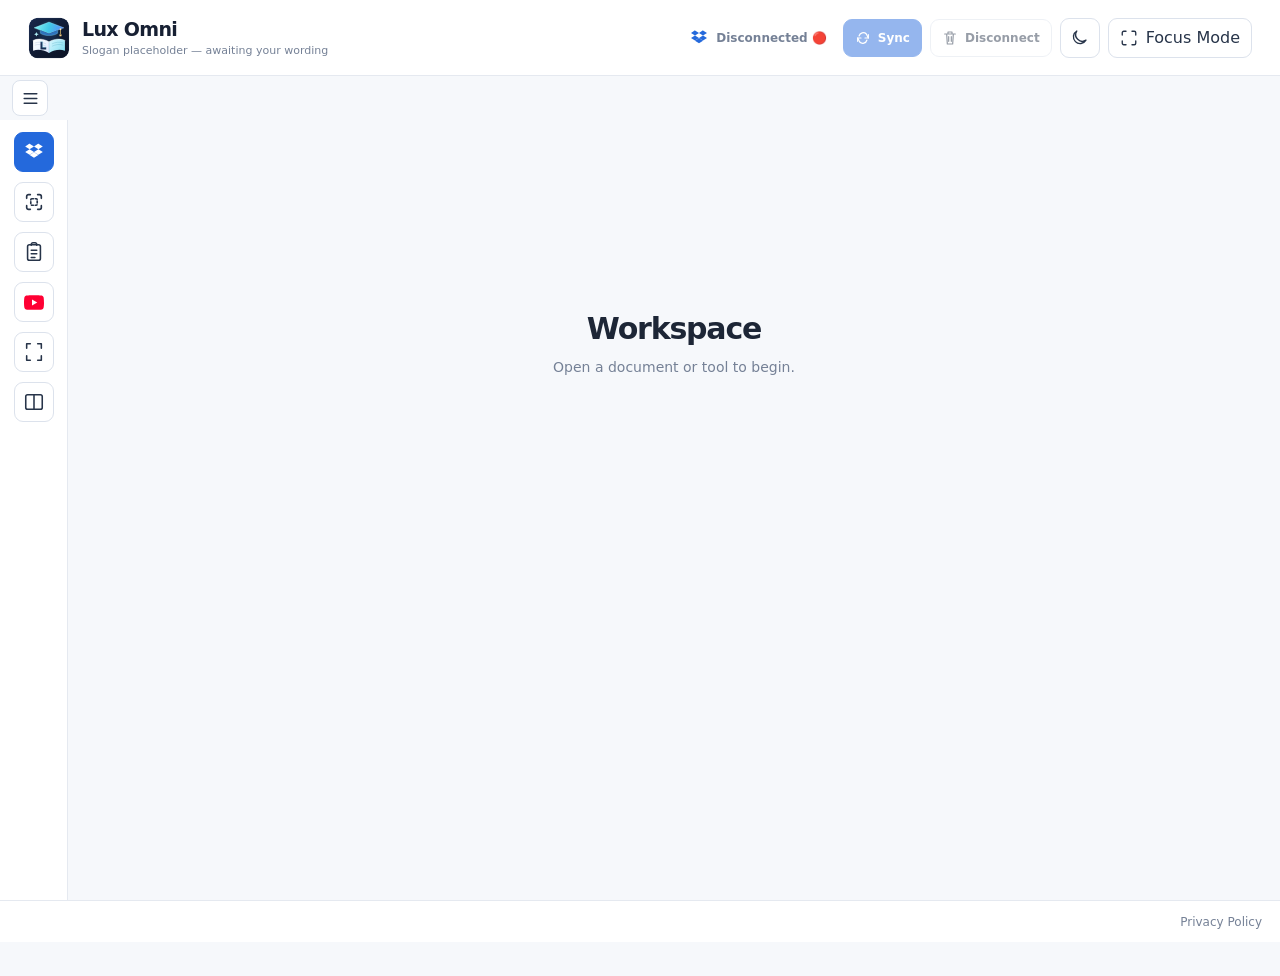
==== commit 14fb8316: "Add in-page YouTube destination tile" ====
--- a/site/index.html
+++ b/site/index.html
@@ -162,7 +162,7 @@
                 <path d="M9 4.5V3.8A1.8 1.8 0 0 1 10.8 2h2.4A1.8 1.8 0 0 1 15 3.8v.7M9 10h6M9 14h6M9 18h4"></path>
               </svg>
             </a>
-            <button id="sidebar-youtube-button" class="toolbar-button toolbar-icon-button youtube-sidebar-button" type="button" aria-label="Load a YouTube video" title="YouTube">
+            <button id="sidebar-youtube-button" class="toolbar-button toolbar-icon-button youtube-sidebar-button" type="button" aria-label="Load a YouTube video" title="YouTube" aria-controls="youtube-tile" aria-haspopup="dialog" aria-expanded="false">
               <svg class="youtube-sidebar-icon" viewBox="0 0 24 18" aria-hidden="true">
                 <path d="M23.5 2.8a3 3 0 0 0-2.1-2.1C19.5.2 12 .2 12 .2S4.5.2 2.6.7A3 3 0 0 0 .5 2.8 31 31 0 0 0 0 9s0 3.7.5 6.2a3 3 0 0 0 2.1 2.1c1.9.5 9.4.5 9.4.5s7.5 0 9.4-.5a3 3 0 0 0 2.1-2.1A31 31 0 0 0 24 9s0-3.7-.5-6.2Z" fill="#ff0033"></path>
                 <path d="m9.6 12.7 6.3-3.7-6.3-3.7v7.4Z" fill="#ffffff"></path>
@@ -190,6 +190,28 @@
       </main>
     </div>
   </div>
+
+  <section id="youtube-tile" class="youtube-tile" hidden role="dialog" aria-labelledby="youtube-tile-title" aria-describedby="youtube-tile-help" aria-modal="false">
+    <h2 id="youtube-tile-title">Load YouTube video</h2>
+    <p id="youtube-tile-help" class="youtube-tile-help">Paste a video link, then choose where it should open.</p>
+    <label class="youtube-tile-label" for="youtube-video-url">YouTube link</label>
+    <input id="youtube-video-url" class="youtube-tile-input" type="url" inputmode="url" autocomplete="url" placeholder="https://youtu.be/…" spellcheck="false">
+    <p id="youtube-tile-feedback" class="youtube-tile-feedback" role="status" aria-live="polite" hidden></p>
+    <div class="youtube-tile-targets" role="group" aria-label="Video destination">
+      <button class="youtube-target-button" type="button" data-youtube-target="left" aria-label="Open video in Left viewport">
+        <svg viewBox="0 0 24 24" aria-hidden="true"><rect x="3" y="4" width="18" height="16" rx="2"></rect><path d="M12 4v16"></path><path d="M8 8v8"></path></svg>
+        <span>Left</span>
+      </button>
+      <button class="youtube-target-button" type="button" data-youtube-target="right" aria-label="Open video in Right viewport">
+        <svg viewBox="0 0 24 24" aria-hidden="true"><rect x="3" y="4" width="18" height="16" rx="2"></rect><path d="M12 4v16"></path><path d="M16 8v8"></path></svg>
+        <span>Right</span>
+      </button>
+      <button class="youtube-target-button" type="button" data-youtube-target="full" aria-label="Open video in Full Screen viewport">
+        <svg viewBox="0 0 24 24" aria-hidden="true"><path d="M8 3H4v5M16 3h4v5M20 16v5h-4M8 21H4v-5"></path></svg>
+        <span>Full Screen</span>
+      </button>
+    </div>
+  </section>
 
   <div id="lux-snip-capture-panel" class="lux-snip-capture-panel" hidden role="region" aria-label="Lux Omni Snipping Tool capture options">
     <p class="lux-snip-panel-title">Lux Omni Snipping Tool</p>
--- a/site/styles.css
+++ b/site/styles.css
@@ -364,32 +364,7 @@
   padding: 0 8px;
 }
 
-.viewport-youtube-button {
-  display: grid;
-  width: 30px;
-  height: 26px;
-  flex: 0 0 30px;
-  place-items: center;
-  margin-right: auto;
-  padding: 0;
-  border: 1px solid transparent;
-  border-radius: 5px;
-  background: transparent;
-  cursor: pointer;
-  transition: background-color 140ms ease, border-color 140ms ease;
-}
-
-.viewport-youtube-button:hover {
-  border-color: rgb(255 0 51 / 20%);
-  background: rgb(255 255 255 / 55%);
-}
-
-.viewport-youtube-button:focus-visible {
-  outline: 2px solid #dc2626;
-  outline-offset: 2px;
-}
-
-.viewport-youtube-button svg {
+.youtube-sidebar-button svg {
   display: block;
   width: 20px;
   height: 15px;
